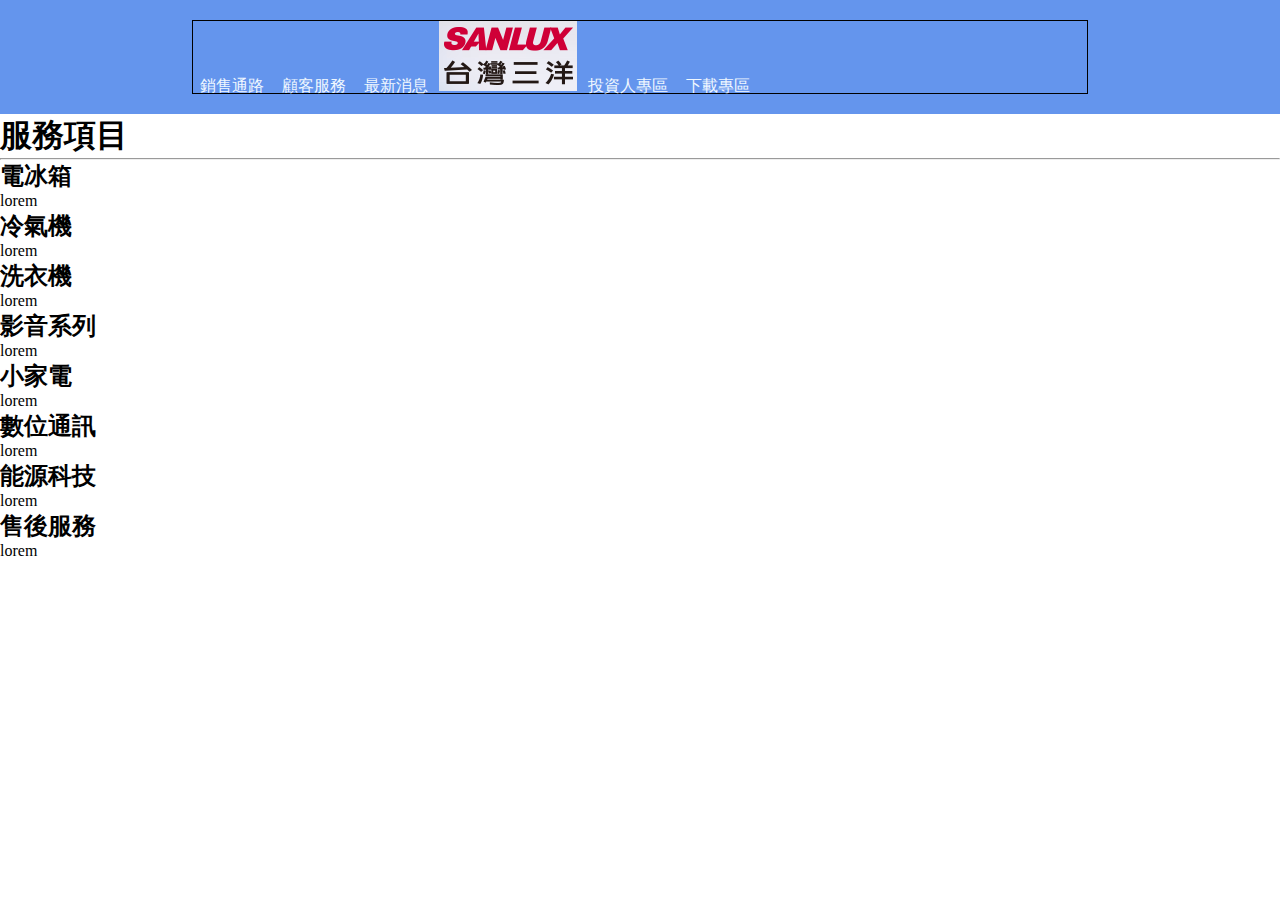
==== index.html @ 80a6a5ac "微幅更新" ====
<!DOCTYPE html>
<html lang="zh-Hant-TW">
<head>
    <meta charset="UTF-8">
    <meta name="viewport" content="width=device-width, initial-scale=1.0 user-scalable=no">
    <title>台灣三洋 | SANLUX</title>
    <link rel="stylesheet" type="text/css" href="//cdn.jsdelivr.net/npm/slick-carousel@1.8.1/slick/slick.css"/>
    <link rel="stylesheet" type="text/css" href="//cdn.jsdelivr.net/npm/slick-carousel@1.8.1/slick/slick-theme.css"/>
    <link rel="stylesheet" href="style.css">
</head>
<body>
    <!-- 導覽列 ======================================================== -->
    <nav>
        <div></div><!--for 排版對稱的襯墊-->
        <div id="nav-link-wrap">
            <a class="nav-a" href="">銷售通路</a>
            <a class="nav-a" href="">顧客服務</a>
            <a class="nav-a" href="">最新消息</a>
            <a class="logo" href="#"><img src="./img/LOGO_temp.png" alt=""></a>
            <a class="nav-a" href="">投資人專區</a>
            <a class="nav-a" href="">下載專區</a>
            <!-- RoHs認證 內移至商品情報 -->
        </div>
        <div id="nav-soc">
            <a href=""><img src="./img/icon_FB.png" alt=""></a>
        </div>
    </nav>
    <!-- 導覽列 END ==================================================== -->
    <!-- 輪播圖 ======================================================== -->
    <section id="NEWS">
        <div class="banner">
            <div id="banner1"></div>
            <div id="banner2"></div>
            <div id="banner3"></div>
            <div id="banner4"></div>
            <div id="banner5"></div>
            <div id="banner6"></div>
        </div>
    </section>
    <!-- 輪播圖 END ====================================================== -->
    <!-- 服務項目 ======================================================== -->
    <section id="info">
        <h1>服務項目</h1><hr>
        <div class="info-card">
            <h2>電冰箱</h2>
            <p>lorem</p>
        </div>
        <div class="info-card">
            <h2>冷氣機</h2>
            <p>lorem</p>
        </div>
        <div class="info-card">
            <h2>洗衣機</h2>
            <p>lorem</p>
        </div>
        <div class="info-card">
            <h2>影音系列</h2>
            <p>lorem</p>
        </div>
        <div class="info-card">
            <h2>小家電</h2>
            <p>lorem</p>
        </div>
        <div class="info-card">
            <h2>數位通訊</h2>
            <p>lorem</p>
        </div>
        <div class="info-card">
            <h2>能源科技</h2>
            <p>lorem</p>
        </div>
        <div class="info-card">
            <h2>售後服務</h2>
            <p>lorem</p>
        </div>
    </section>
    <!-- 服務項目 END ======================================================= -->

    <!-- 連線jQuery庫 -->
    <script src="https://ajax.googleapis.com/ajax/libs/jquery/3.5.1/jquery.min.js"></script>
    <!-- Slick CDN ; under jQuery-->
    <script type="text/javascript" src="//cdn.jsdelivr.net/npm/slick-carousel@1.8.1/slick/slick.min.js"></script>
    <!-- Our own JS：等前面的都連接完才可以讓JS去使用程式庫-->
    <script src="./main.js"></script>
</body>
</html>
---- style.css ----
@import url("https://fonts.googleapis.com/css2?family=Noto+Sans+TC:wght@400;500;700;900&display=swap");
@import url("https://fonts.googleapis.com/css2?family=Montserrat:ital,wght@0,300;0,400;0,500;0,600;0,700;0,800;0,900;1,300;1,400;1,500;1,600;1,700;1,800;1,900&family=Noto+Sans+TC:wght@400;500;700;900&display=swap");
* {
  margin: 0;
  padding: 0;
}

a {
  text-decoration: none;
}

nav {
  padding: 20px 0;
  display: -ms-grid;
  display: grid;
  -ms-grid-columns: 15% auto 15%;
      grid-template-columns: 15% auto 15%;
  -webkit-box-align: center;
      -ms-flex-align: center;
          align-items: center;
  background-color: cornflowerblue;
}

nav #nav-link-wrap {
  height: 72px;
  border: 1px solid #000;
}

nav #nav-link-wrap .nav-a {
  display: inline-block;
  height: 50px;
  margin: 0 7px 15px;
  color: AliceBlue;
}

nav #nav-link-wrap .nav-a:hover {
  background-color: SteelBlue;
}

nav #nav-soc a {
  height: 25px;
  margin: auto 10px;
  -webkit-transition: 0.5s;
  transition: 0.5s;
}

nav #nav-soc a:hover {
  background-color: #fff;
}
/*# sourceMappingURL=style.css.map */
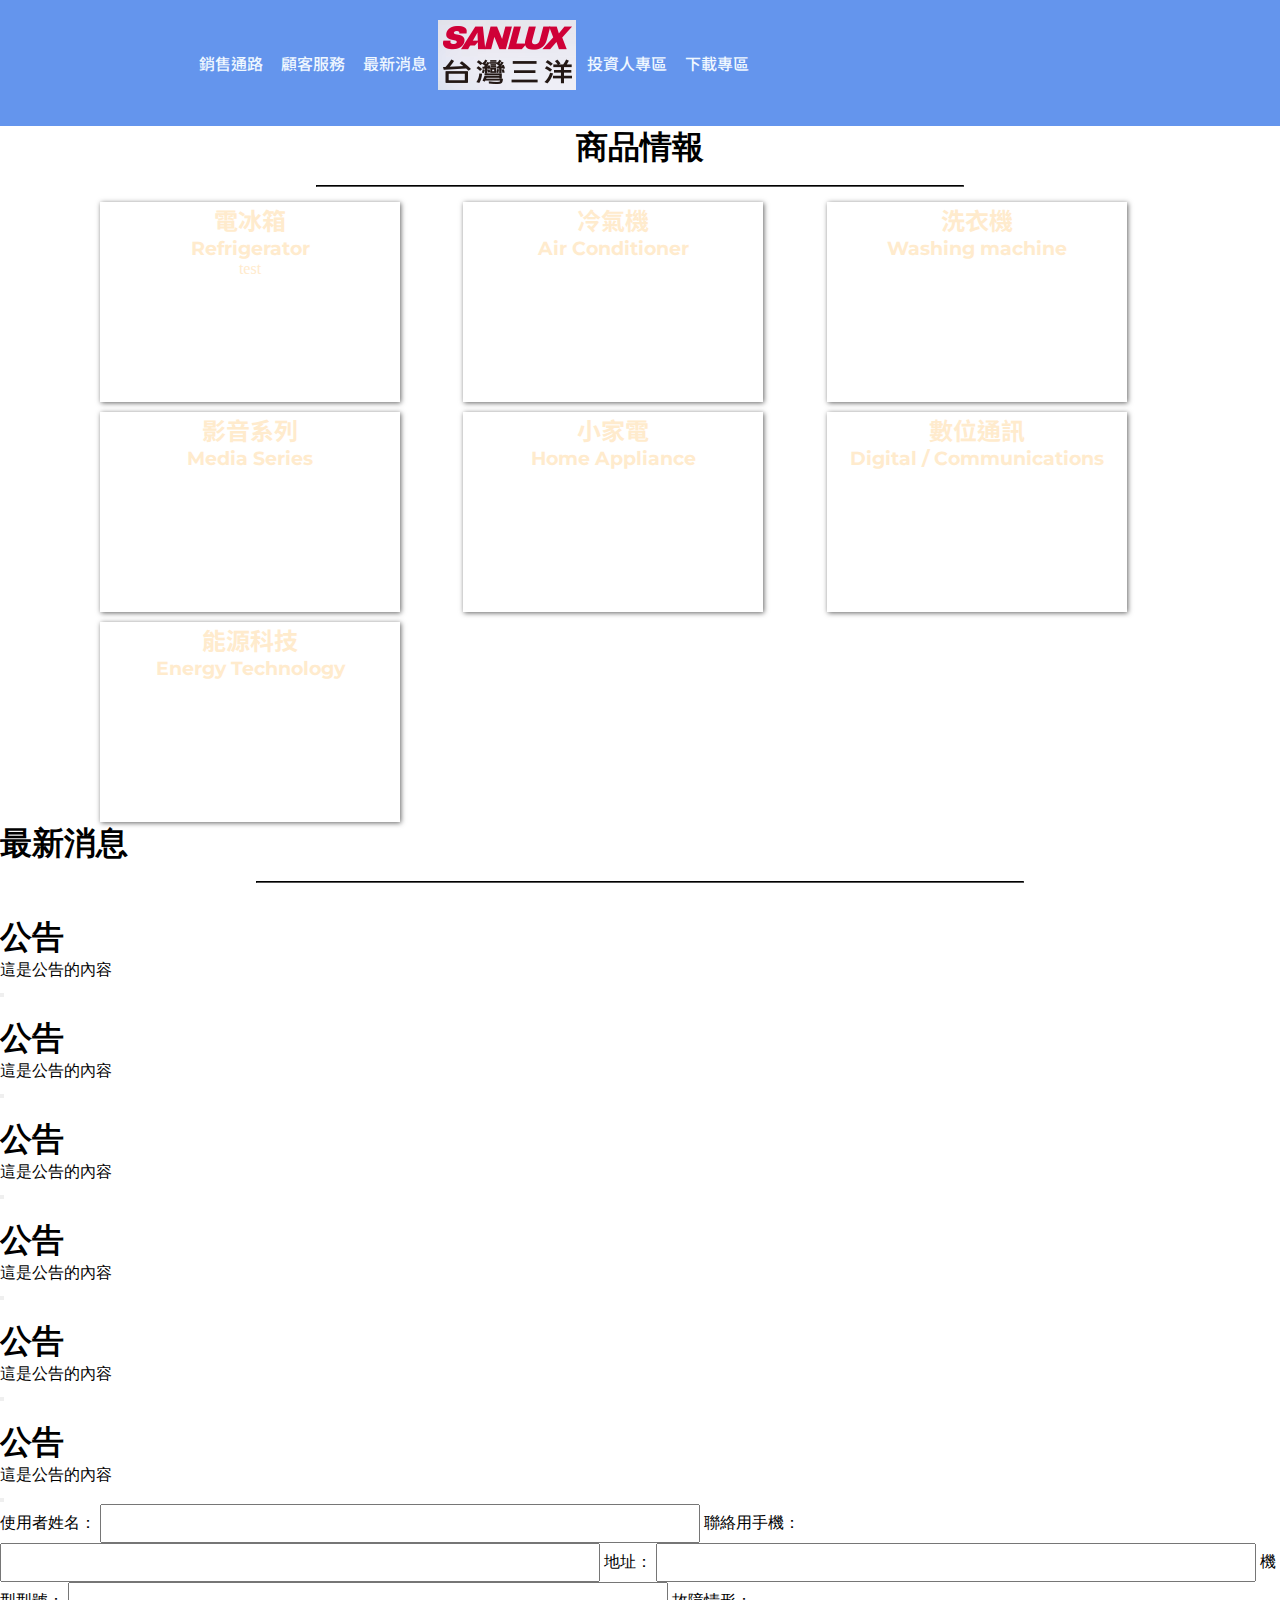
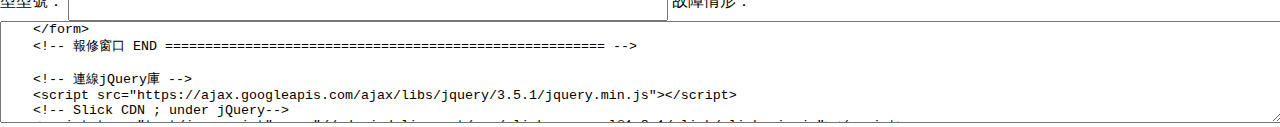
==== commit 8518ce69: "建立最新消息、報修表單" ====
--- a/index.html
+++ b/index.html
@@ -1,17 +1,20 @@
 <!DOCTYPE html>
 <html lang="zh-Hant-TW">
+
 <head>
     <meta charset="UTF-8">
     <meta name="viewport" content="width=device-width, initial-scale=1.0 user-scalable=no">
     <title>台灣三洋 | SANLUX</title>
-    <link rel="stylesheet" type="text/css" href="//cdn.jsdelivr.net/npm/slick-carousel@1.8.1/slick/slick.css"/>
-    <link rel="stylesheet" type="text/css" href="//cdn.jsdelivr.net/npm/slick-carousel@1.8.1/slick/slick-theme.css"/>
+    <link rel="stylesheet" type="text/css" href="//cdn.jsdelivr.net/npm/slick-carousel@1.8.1/slick/slick.css" />
+    <link rel="stylesheet" type="text/css" href="//cdn.jsdelivr.net/npm/slick-carousel@1.8.1/slick/slick-theme.css" />
     <link rel="stylesheet" href="style.css">
 </head>
+
 <body>
     <!-- 導覽列 ======================================================== -->
     <nav>
-        <div></div><!--for 排版對稱的襯墊-->
+        <div></div>
+        <!--for 排版對稱的襯墊-->
         <div id="nav-link-wrap">
             <a class="nav-a" href="">銷售通路</a>
             <a class="nav-a" href="">顧客服務</a>
@@ -28,7 +31,7 @@
     <!-- 導覽列 END ==================================================== -->
     <!-- 輪播圖 ======================================================== -->
     <section id="NEWS">
-        <div class="banner">
+        <div id="banner">
             <div id="banner1"></div>
             <div id="banner2"></div>
             <div id="banner3"></div>
@@ -38,43 +41,107 @@
         </div>
     </section>
     <!-- 輪播圖 END ====================================================== -->
-    <!-- 服務項目 ======================================================== -->
+    <!-- 商品情報 ======================================================== -->
     <section id="info">
-        <h1>服務項目</h1><hr>
-        <div class="info-card">
-            <h2>電冰箱</h2>
-            <p>lorem</p>
-        </div>
-        <div class="info-card">
-            <h2>冷氣機</h2>
-            <p>lorem</p>
-        </div>
-        <div class="info-card">
-            <h2>洗衣機</h2>
-            <p>lorem</p>
-        </div>
-        <div class="info-card">
-            <h2>影音系列</h2>
-            <p>lorem</p>
-        </div>
-        <div class="info-card">
-            <h2>小家電</h2>
-            <p>lorem</p>
-        </div>
-        <div class="info-card">
-            <h2>數位通訊</h2>
-            <p>lorem</p>
-        </div>
-        <div class="info-card">
-            <h2>能源科技</h2>
-            <p>lorem</p>
-        </div>
-        <div class="info-card">
-            <h2>售後服務</h2>
-            <p>lorem</p>
+        <h1>商品情報</h1>
+        <hr class="hr-title">
+        <div id="info-card-wrap">
+            <div class="info-card">
+                <h2>電冰箱</h2>
+                <h3>Refrigerator</h3>
+                <div class="info-card-btn">test</div>
+            </div>
+            <div class="info-card">
+                <h2>冷氣機</h2>
+                <h3>Air Conditioner</h3>
+                <div class="info-card-btn"></div>
+            </div>
+            <div class="info-card">
+                <h2>洗衣機</h2>
+                <h3>Washing machine</h3>
+                <div class="info-card-btn"></div>
+            </div>
+            <div class="info-card">
+                <h2>影音系列</h2>
+                <h3>Media Series</h3>
+                <div class="info-card-btn"></div>
+            </div>
+            <div class="info-card">
+                <h2>小家電</h2>
+                <h3>Home Appliance</h3>
+                <div class="info-card-btn"></div>
+            </div>
+            <div class="info-card">
+                <h2>數位通訊</h2>
+                <h3>Digital / Communications</h3>
+                <div class="info-card-btn"></div>
+            </div>
+            <div class="info-card">
+                <h2>能源科技</h2>
+                <h3>Energy Technology</h3>
+                <div class="info-card-btn"></div>
+            </div>
         </div>
     </section>
-    <!-- 服務項目 END ======================================================= -->
+    <!-- 商品情報 END ======================================================= -->
+    <!-- 最新消息 =========================================================== -->
+    <section id="news">
+        <h1 class="title-big">最新消息</h1>
+        <hr class="hr-title" />
+        <div id="news-card-wrap">
+            <div class="news-card">
+                <img src="https://fakeimg.pl/300x200/696969/abcdef/" alt="">
+                <h1>公告</h1>
+                <p>這是公告的內容</p>
+                <button></button>
+            </div>
+            <div class="news-card">
+                <img src="https://fakeimg.pl/300x200/696969/abcdef/" alt="">
+                <h1>公告</h1>
+                <p>這是公告的內容</p>
+                <button></button>
+            </div>
+            <div class="news-card">
+                <img src="https://fakeimg.pl/300x200/696969/abcdef/" alt="">
+                <h1>公告</h1>
+                <p>這是公告的內容</p>
+                <button></button>
+            </div>
+            <div class="news-card">
+                <img src="https://fakeimg.pl/300x200/696969/abcdef/" alt="">
+                <h1>公告</h1>
+                <p>這是公告的內容</p>
+                <button></button>
+            </div>
+            <div class="news-card">
+                <img src="https://fakeimg.pl/300x200/696969/abcdef/" alt="">
+                <h1>公告</h1>
+                <p>這是公告的內容</p>
+                <button></button>
+            </div>
+            <div class="news-card">
+                <img src="https://fakeimg.pl/300x200/696969/abcdef/" alt="">
+                <h1>公告</h1>
+                <p>這是公告的內容</p>
+                <button></button>
+            </div>
+        </div>
+    </section>
+    <!-- 最新消息 END ======================================================= -->
+    <!-- 報修窗口 =========================================================== -->
+    <form ><!--在此通常會使用屬性 action="" 並且傳給後端(.php)-->
+        <label for="user-name">使用者姓名：</label>
+        <input type="text" name="user-name">
+        <label for="user-phone">聯絡用手機：</label>
+        <input type="text" name="user-phone">
+        <label for="address">地址：</label>
+        <input type="text" name="address">
+        <label for="model-num">機型型號：</label>
+        <input type="text" name="model-num">
+        <label for="malfunction">故障情形：</label>
+        <textarea type="text" name="malfunction">
+    </form>
+    <!-- 報修窗口 END ======================================================= -->
 
     <!-- 連線jQuery庫 -->
     <script src="https://ajax.googleapis.com/ajax/libs/jquery/3.5.1/jquery.min.js"></script>
@@ -83,4 +150,5 @@
     <!-- Our own JS：等前面的都連接完才可以讓JS去使用程式庫-->
     <script src="./main.js"></script>
 </body>
+
 </html>--- a/style.css
+++ b/style.css
@@ -7,6 +7,11 @@
 
 a {
   text-decoration: none;
+}
+
+.hr-title {
+  margin: 15px 20%;
+  border-color: #000;
 }
 
 nav {
@@ -21,20 +26,19 @@
   background-color: cornflowerblue;
 }
 
-nav #nav-link-wrap {
-  height: 72px;
-  border: 1px solid #000;
-}
-
 nav #nav-link-wrap .nav-a {
   display: inline-block;
-  height: 50px;
+  position: relative;
+  bottom: 20px;
   margin: 0 7px 15px;
+  font-family: "Noto Sans TC", sans-serif;
+  font-weight: 500;
+  line-height: 100%;
   color: AliceBlue;
 }
 
 nav #nav-link-wrap .nav-a:hover {
-  background-color: SteelBlue;
+  text-shadow: 0 0 20px DarkBlue;
 }
 
 nav #nav-soc a {
@@ -47,4 +51,161 @@
 nav #nav-soc a:hover {
   background-color: #fff;
 }
+
+#NEWS .banner {
+  display: block;
+  margin: 0 auto;
+  -webkit-box-shadow: 1px 1px 5px #666;
+          box-shadow: 1px 1px 5px #666;
+}
+
+#NEWS .banner #banner1 {
+  background-image: url(./img/banner1.jpg);
+  background-size: cover;
+  background-repeat: no-repeat;
+  height: 37vh;
+}
+
+#NEWS .banner #banner1:focus {
+  outline: none;
+}
+
+#NEWS .banner #banner2 {
+  background-image: url(./img/banner2.jpg);
+  background-size: cover;
+  background-repeat: no-repeat;
+  height: 37vh;
+}
+
+#NEWS .banner #banner2:focus {
+  outline: none;
+}
+
+#NEWS .banner #banner3 {
+  background-image: url(./img/banner3.jpg);
+  background-size: cover;
+  background-repeat: no-repeat;
+  height: 37vh;
+}
+
+#NEWS .banner #banner3:focus {
+  outline: none;
+}
+
+#NEWS .banner #banner4 {
+  background-image: url(./img/banner4.jpg);
+  background-size: cover;
+  background-repeat: no-repeat;
+  height: 37vh;
+}
+
+#NEWS .banner #banner4:focus {
+  outline: none;
+}
+
+#NEWS .banner #banner5 {
+  background-image: url(./img/banner5.jpg);
+  background-size: cover;
+  background-repeat: no-repeat;
+  height: 37vh;
+}
+
+#NEWS .banner #banner5:focus {
+  outline: none;
+}
+
+#NEWS .banner #banner6 {
+  background-image: url(./img/banner6.jpg);
+  background-size: cover;
+  background-repeat: no-repeat;
+  height: 37vh;
+}
+
+#NEWS .banner #banner6:focus {
+  outline: none;
+}
+
+#NEWS .banner .slick-arrow {
+  z-index: 3;
+}
+
+#NEWS .banner .slick-arrow::before {
+  color: cornflowerblue;
+  font-size: 40px;
+}
+
+#NEWS .banner .slick-prev {
+  left: 10px;
+}
+
+#NEWS .banner .slick-next {
+  right: 10px;
+}
+
+#info {
+  max-width: 1080px;
+  margin: 0 auto;
+}
+
+#info h1 {
+  text-align: center;
+}
+
+#info #info-card-wrap {
+  display: -ms-grid;
+  display: grid;
+  -ms-grid-columns: (1fr)[3];
+      grid-template-columns: repeat(3, 1fr);
+  grid-gap: 10px;
+}
+
+#info #info-card-wrap .info-card {
+  width: 300px;
+  height: 200px;
+  background-image: url(https://fakeimg.pl/300x200/696969/abcdef/);
+  text-align: center;
+  -webkit-box-shadow: 1px 1px 5px #666;
+          box-shadow: 1px 1px 5px #666;
+  color: blanchedalmond;
+  -webkit-transition: 0.5s;
+  transition: 0.5s;
+}
+
+#info #info-card-wrap .info-card h2 {
+  font-family: "Noto Sans TC", sans-serif;
+  -webkit-transition: 0.5s;
+  transition: 0.5s;
+}
+
+#info #info-card-wrap .info-card h3 {
+  font-family: "Montserrat", sans-serif;
+  -webkit-transition: 0.5s;
+  transition: 0.5s;
+}
+
+#info #info-card-wrap .info-card:hover {
+  background-image: url(https://fakeimg.pl/300x200/abcdef/696969/);
+}
+
+#info #info-card-wrap .info-card:hover h2 {
+  font-size: 40px;
+}
+
+#info #info-card-wrap .info-card:hover h3 {
+  font-size: 24px;
+}
+
+#info #info-card-wrap .info-card:hover::after {
+  content: "IDK";
+}
+
+form input {
+  width: 45%;
+  padding: 10px;
+}
+
+form textarea {
+  width: 100%;
+  height: 100px;
+}
 /*# sourceMappingURL=style.css.map */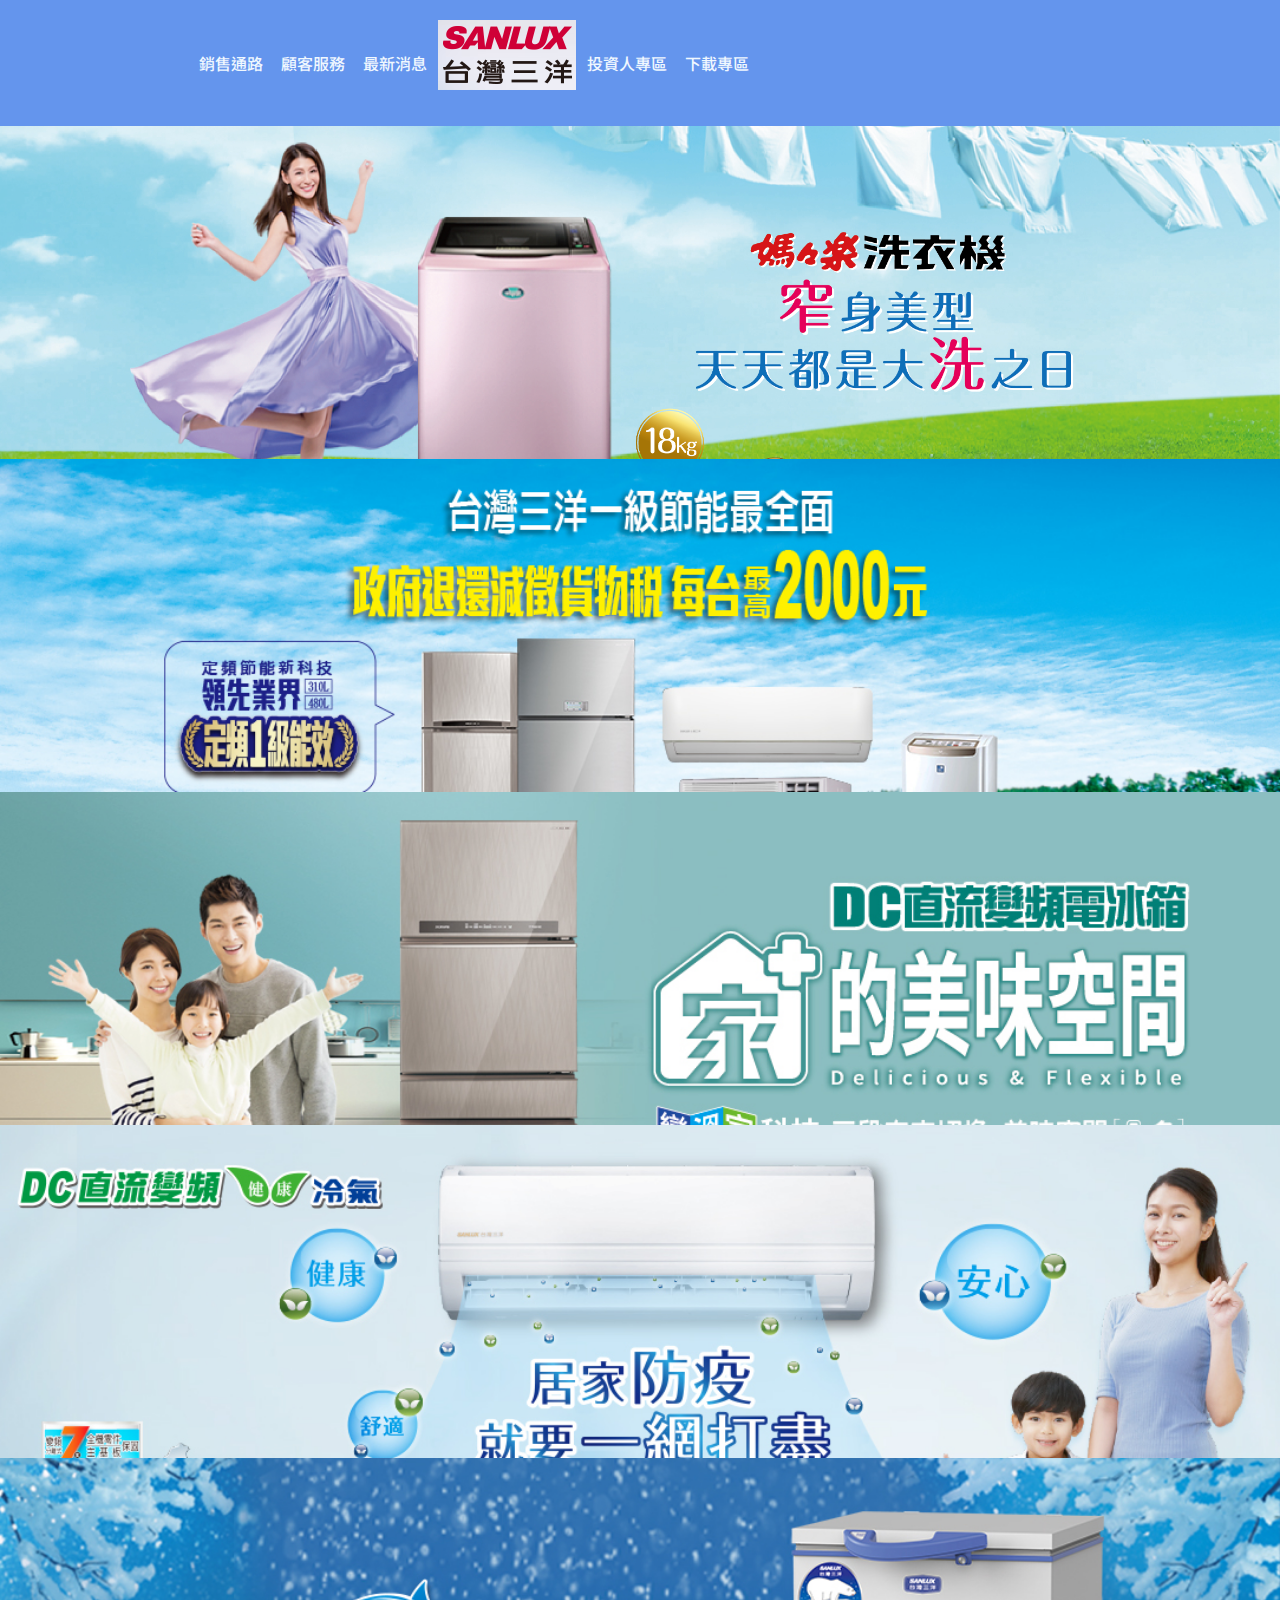
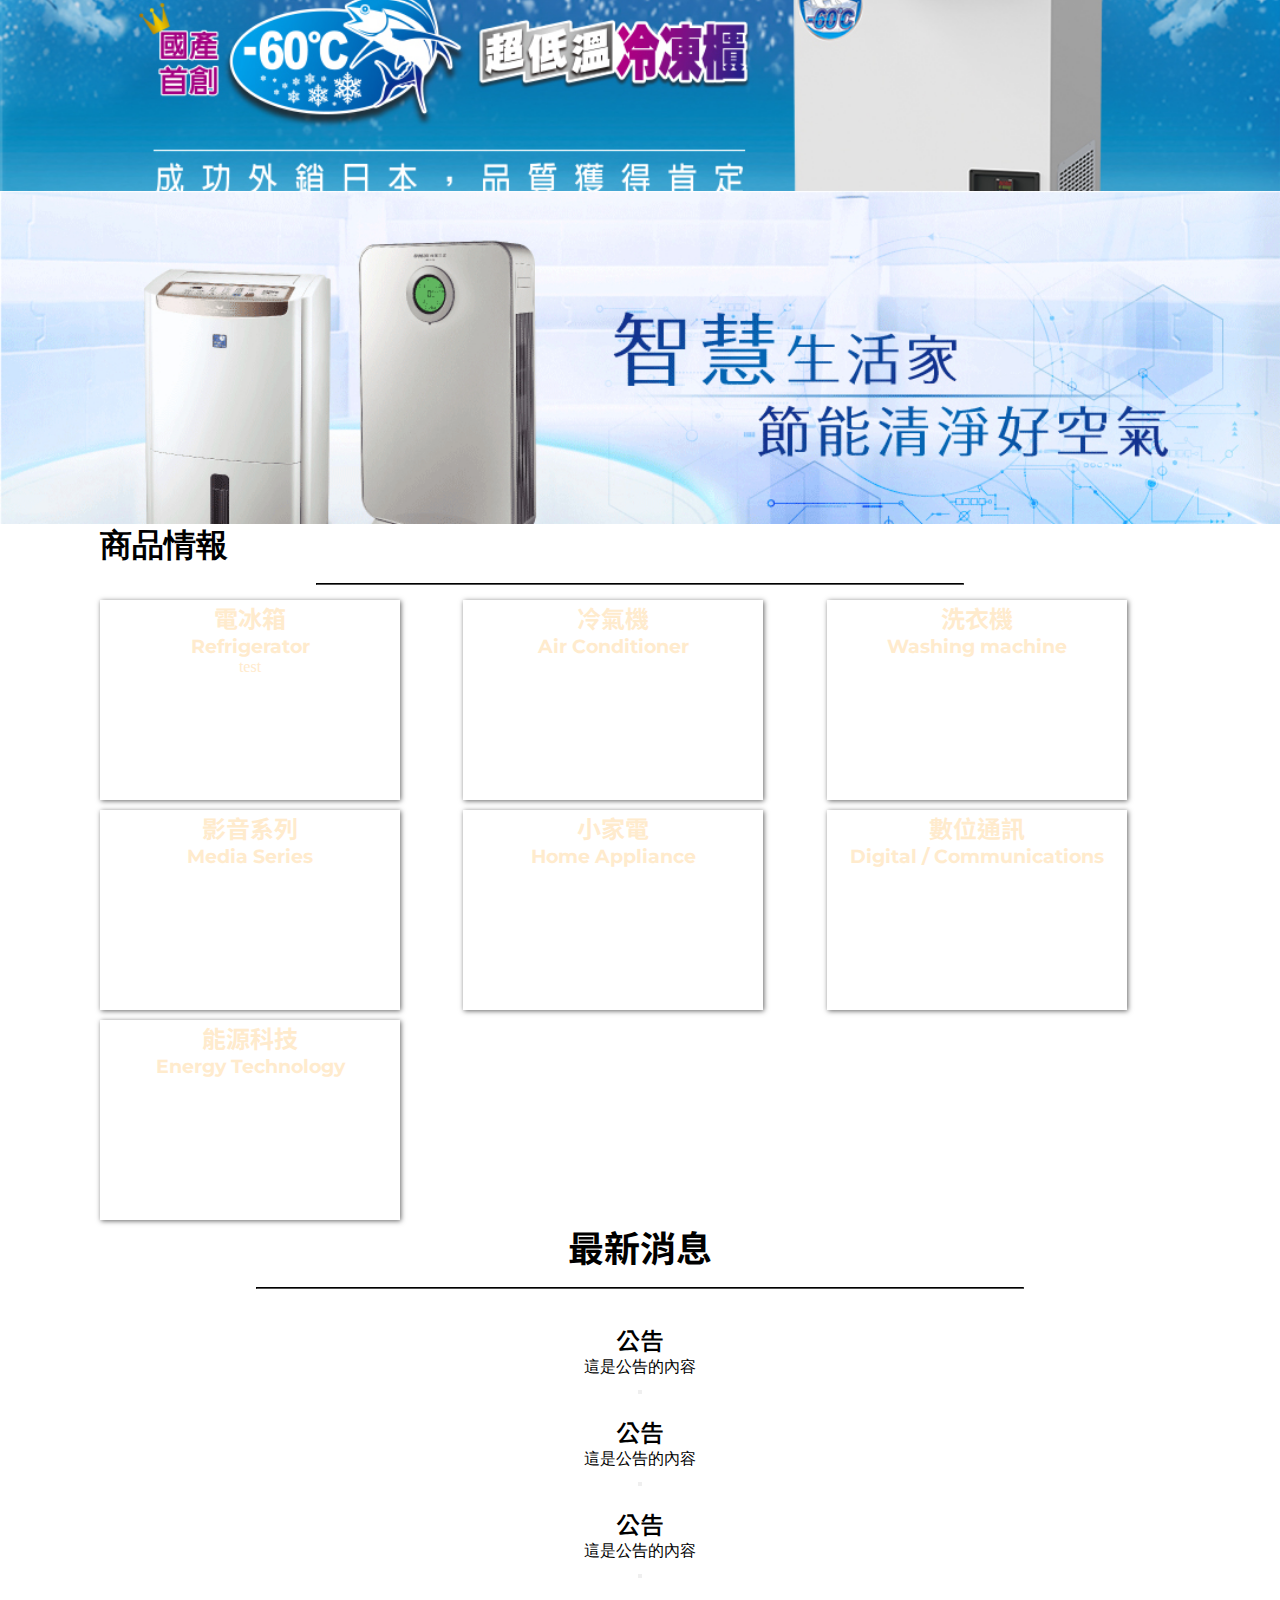
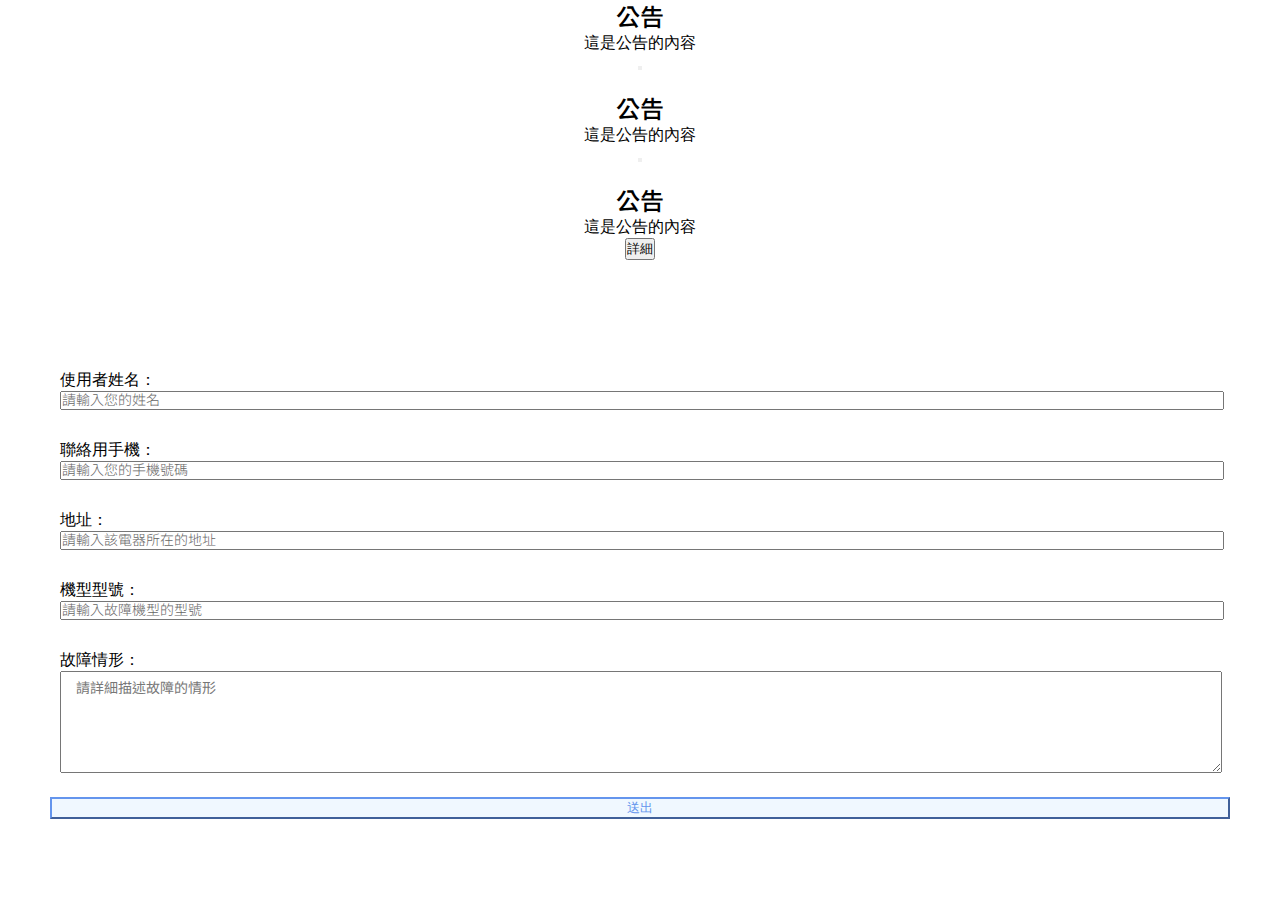
==== commit 3b44520b: "更新表題樣式、修改標單樣式" ====
--- a/index.html
+++ b/index.html
@@ -91,57 +91,74 @@
         <div id="news-card-wrap">
             <div class="news-card">
                 <img src="https://fakeimg.pl/300x200/696969/abcdef/" alt="">
-                <h1>公告</h1>
+                <h1 class="title-medium">公告</h1>
                 <p>這是公告的內容</p>
                 <button></button>
             </div>
             <div class="news-card">
                 <img src="https://fakeimg.pl/300x200/696969/abcdef/" alt="">
-                <h1>公告</h1>
+                <h1 class="title-medium">公告</h1>
                 <p>這是公告的內容</p>
                 <button></button>
             </div>
             <div class="news-card">
                 <img src="https://fakeimg.pl/300x200/696969/abcdef/" alt="">
-                <h1>公告</h1>
+                <h1 class="title-medium">公告</h1>
                 <p>這是公告的內容</p>
                 <button></button>
             </div>
             <div class="news-card">
                 <img src="https://fakeimg.pl/300x200/696969/abcdef/" alt="">
-                <h1>公告</h1>
+                <h1 class="title-medium">公告</h1>
                 <p>這是公告的內容</p>
                 <button></button>
             </div>
             <div class="news-card">
                 <img src="https://fakeimg.pl/300x200/696969/abcdef/" alt="">
-                <h1>公告</h1>
+                <h1 class="title-medium">公告</h1>
                 <p>這是公告的內容</p>
                 <button></button>
             </div>
             <div class="news-card">
                 <img src="https://fakeimg.pl/300x200/696969/abcdef/" alt="">
-                <h1>公告</h1>
+                <h1 class="title-medium">公告</h1>
                 <p>這是公告的內容</p>
-                <button></button>
+                <button>詳細</button>
             </div>
         </div>
     </section>
     <!-- 最新消息 END ======================================================= -->
     <!-- 報修窗口 =========================================================== -->
-    <form ><!--在此通常會使用屬性 action="" 並且傳給後端(.php)-->
-        <label for="user-name">使用者姓名：</label>
-        <input type="text" name="user-name">
-        <label for="user-phone">聯絡用手機：</label>
-        <input type="text" name="user-phone">
-        <label for="address">地址：</label>
-        <input type="text" name="address">
-        <label for="model-num">機型型號：</label>
-        <input type="text" name="model-num">
-        <label for="malfunction">故障情形：</label>
-        <textarea type="text" name="malfunction">
+    <form action="POST">
+        <!--在此通常會使用屬性 action="" 並且傳給後端(.php)-->
+        <div>
+            <label for="user-name">使用者姓名：</label>
+            <input type="text" name="user-name" placeholder="請輸入您的姓名" />
+        </div>
+        <div>
+            <label for="phone">聯絡用手機：</label>
+            <input type="text" name="user-phone" placeholder="請輸入您的手機號碼">
+        </div>
+        <div>
+            <label for="address">地址：</label>
+            <input type="text" name="address" placeholder="請輸入該電器所在的地址">
+        </div>
+        <div>
+            <label for="model-num">機型型號：</label>
+            <input type="text" name="model-num" placeholder="請輸入故障機型的型號">
+        </div>
+        <div>
+            <label for="malfunction" style="text-align: center;">故障情形：</label>
+            <textarea type="text" name="malfunction" placeholder="請詳細描述故障的情形"></textarea>
+        </div>
+        <input type="submit" value="送出"> <!-- submit按鍵的按鈕文字用value賦值 -->
     </form>
     <!-- 報修窗口 END ======================================================= -->
+    <!-- 頁尾 =============================================================== -->
+    <footer>
+
+    </footer>
+    <!-- 頁尾 END =========================================================== -->
 
     <!-- 連線jQuery庫 -->
     <script src="https://ajax.googleapis.com/ajax/libs/jquery/3.5.1/jquery.min.js"></script>
--- a/style.css
+++ b/style.css
@@ -12,6 +12,20 @@
 .hr-title {
   margin: 15px 20%;
   border-color: #000;
+}
+
+.title-big {
+  text-align: center;
+  font-family: "Noto Sans TC", sans-serif;
+  font-weight: 700;
+  font-size: 36px;
+}
+
+.title-medium {
+  text-align: center;
+  font-family: "Noto Sans TC", sans-serif;
+  font-weight: 500;
+  font-size: 24px;
 }
 
 nav {
@@ -52,103 +66,96 @@
   background-color: #fff;
 }
 
-#NEWS .banner {
+#NEWS #banner {
   display: block;
-  margin: 0 auto;
-  -webkit-box-shadow: 1px 1px 5px #666;
-          box-shadow: 1px 1px 5px #666;
-}
-
-#NEWS .banner #banner1 {
+}
+
+#NEWS #banner #banner1 {
   background-image: url(./img/banner1.jpg);
   background-size: cover;
   background-repeat: no-repeat;
   height: 37vh;
 }
 
-#NEWS .banner #banner1:focus {
-  outline: none;
-}
-
-#NEWS .banner #banner2 {
+#NEWS #banner #banner1:focus {
+  outline: none;
+}
+
+#NEWS #banner #banner2 {
   background-image: url(./img/banner2.jpg);
   background-size: cover;
   background-repeat: no-repeat;
   height: 37vh;
 }
 
-#NEWS .banner #banner2:focus {
-  outline: none;
-}
-
-#NEWS .banner #banner3 {
+#NEWS #banner #banner2:focus {
+  outline: none;
+}
+
+#NEWS #banner #banner3 {
   background-image: url(./img/banner3.jpg);
   background-size: cover;
   background-repeat: no-repeat;
   height: 37vh;
 }
 
-#NEWS .banner #banner3:focus {
-  outline: none;
-}
-
-#NEWS .banner #banner4 {
+#NEWS #banner #banner3:focus {
+  outline: none;
+}
+
+#NEWS #banner #banner4 {
   background-image: url(./img/banner4.jpg);
   background-size: cover;
   background-repeat: no-repeat;
   height: 37vh;
 }
 
-#NEWS .banner #banner4:focus {
-  outline: none;
-}
-
-#NEWS .banner #banner5 {
+#NEWS #banner #banner4:focus {
+  outline: none;
+}
+
+#NEWS #banner #banner5 {
   background-image: url(./img/banner5.jpg);
   background-size: cover;
   background-repeat: no-repeat;
   height: 37vh;
 }
 
-#NEWS .banner #banner5:focus {
-  outline: none;
-}
-
-#NEWS .banner #banner6 {
+#NEWS #banner #banner5:focus {
+  outline: none;
+}
+
+#NEWS #banner #banner6 {
   background-image: url(./img/banner6.jpg);
   background-size: cover;
   background-repeat: no-repeat;
   height: 37vh;
 }
 
-#NEWS .banner #banner6:focus {
-  outline: none;
-}
-
-#NEWS .banner .slick-arrow {
+#NEWS #banner #banner6:focus {
+  outline: none;
+}
+
+#NEWS #banner .slick-arrow {
   z-index: 3;
 }
 
-#NEWS .banner .slick-arrow::before {
+#NEWS #banner .slick-arrow::before {
   color: cornflowerblue;
   font-size: 40px;
 }
 
-#NEWS .banner .slick-prev {
+#NEWS #banner .slick-prev {
   left: 10px;
 }
 
-#NEWS .banner .slick-next {
+#NEWS #banner .slick-next {
   right: 10px;
 }
 
 #info {
   max-width: 1080px;
   margin: 0 auto;
-}
-
-#info h1 {
-  text-align: center;
 }
 
 #info #info-card-wrap {
@@ -183,6 +190,10 @@
   transition: 0.5s;
 }
 
+#info #info-card-wrap .info-card:focus {
+  outline: none;
+}
+
 #info #info-card-wrap .info-card:hover {
   background-image: url(https://fakeimg.pl/300x200/abcdef/696969/);
 }
@@ -199,13 +210,87 @@
   content: "IDK";
 }
 
+#news {
+  text-align: center;
+}
+
+form {
+  margin: 100px 50px;
+}
+
+form div {
+  margin: 10px 0;
+  padding: 10px;
+}
+
 form input {
-  width: 45%;
-  padding: 10px;
+  width: 100%;
+}
+
+form input::-webkit-input-placeholder {
+  color: #666666;
+  font-family: "Noto Sans TC", sans-serif;
+  font-weight: 300;
+  font-size: 14px;
+}
+
+form input:-ms-input-placeholder {
+  color: #666666;
+  font-family: "Noto Sans TC", sans-serif;
+  font-weight: 300;
+  font-size: 14px;
+}
+
+form input::-ms-input-placeholder {
+  color: #666666;
+  font-family: "Noto Sans TC", sans-serif;
+  font-weight: 300;
+  font-size: 14px;
+}
+
+form input::placeholder {
+  color: #666666;
+  font-family: "Noto Sans TC", sans-serif;
+  font-weight: 300;
+  font-size: 14px;
+}
+
+form input[type=submit] {
+  background-color: AliceBlue;
+  border-color: cornflowerblue;
+  color: cornflowerblue;
 }
 
 form textarea {
   width: 100%;
   height: 100px;
 }
+
+form textarea::-webkit-input-placeholder {
+  color: #777777;
+  font-family: "Noto Sans TC", sans-serif;
+  font-size: 14px;
+  padding: 5px 0 0 15px;
+}
+
+form textarea:-ms-input-placeholder {
+  color: #777777;
+  font-family: "Noto Sans TC", sans-serif;
+  font-size: 14px;
+  padding: 5px 0 0 15px;
+}
+
+form textarea::-ms-input-placeholder {
+  color: #777777;
+  font-family: "Noto Sans TC", sans-serif;
+  font-size: 14px;
+  padding: 5px 0 0 15px;
+}
+
+form textarea::placeholder {
+  color: #777777;
+  font-family: "Noto Sans TC", sans-serif;
+  font-size: 14px;
+  padding: 5px 0 0 15px;
+}
 /*# sourceMappingURL=style.css.map */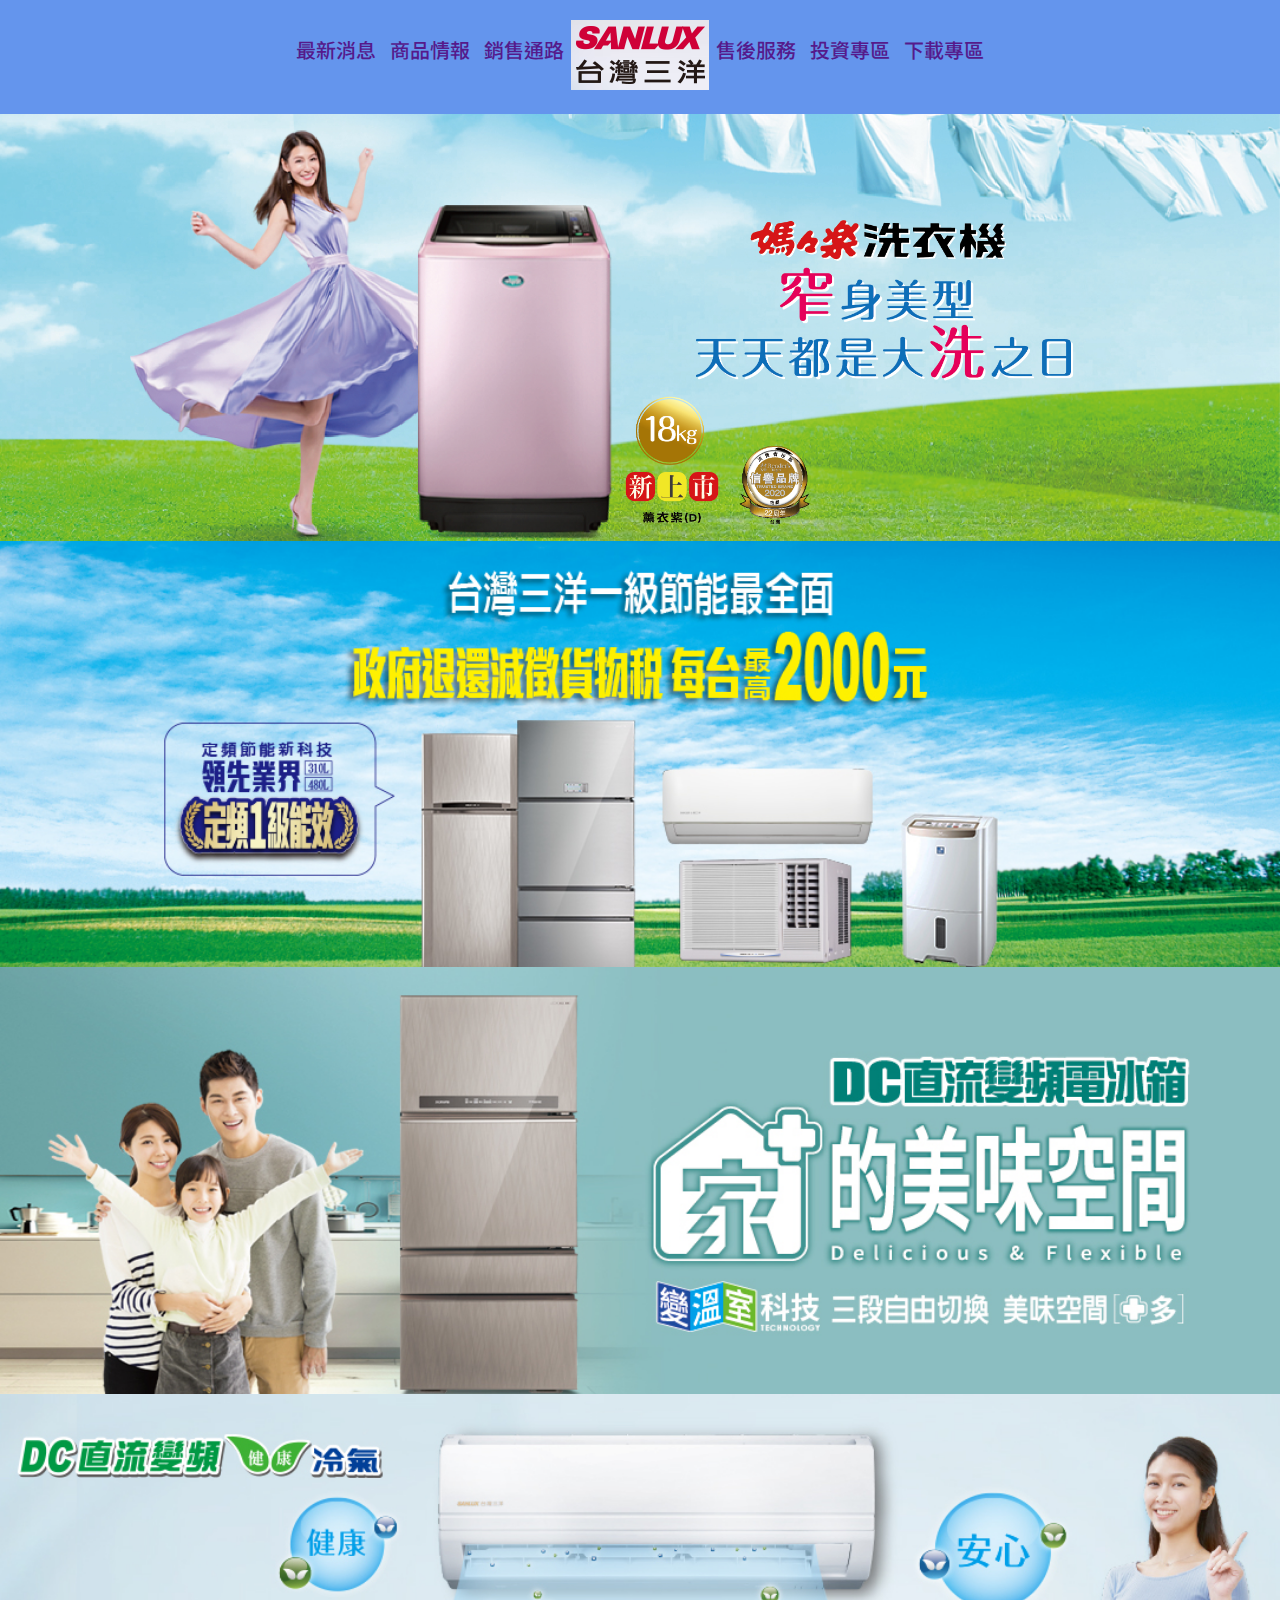
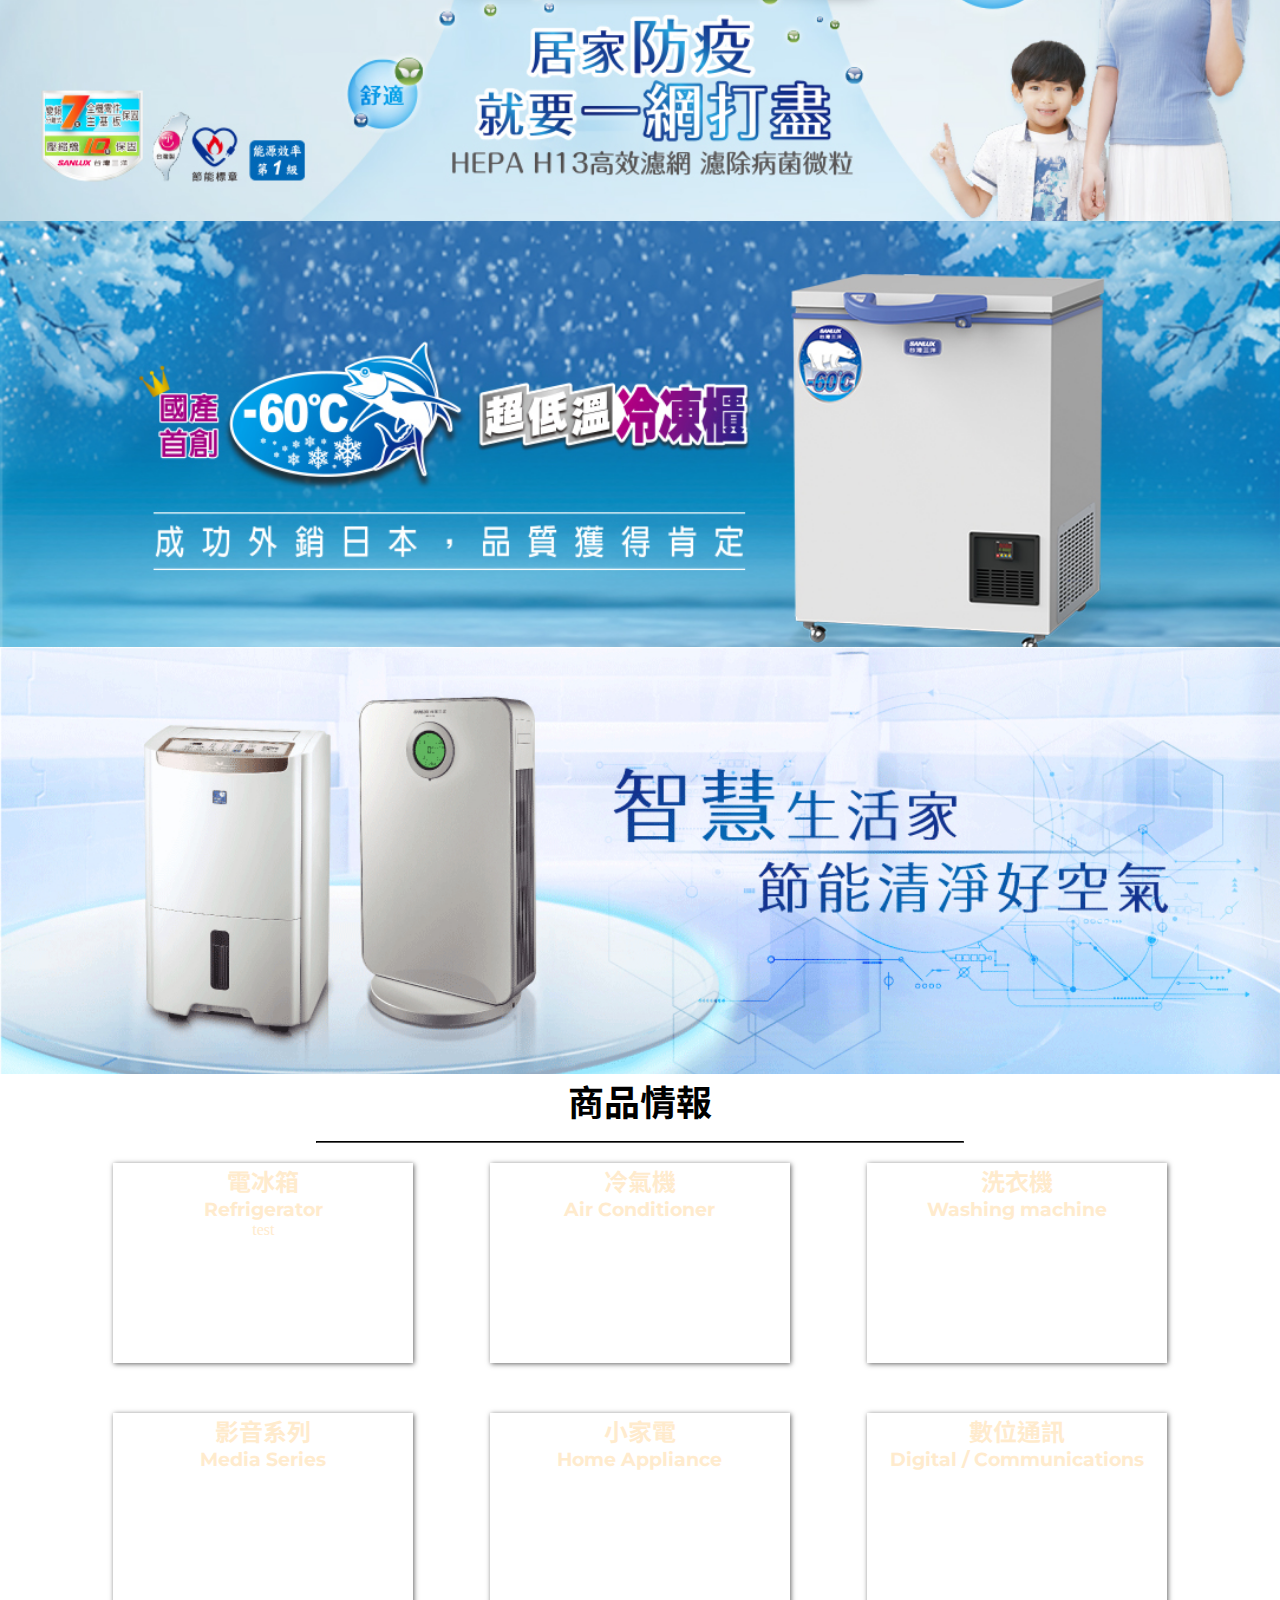
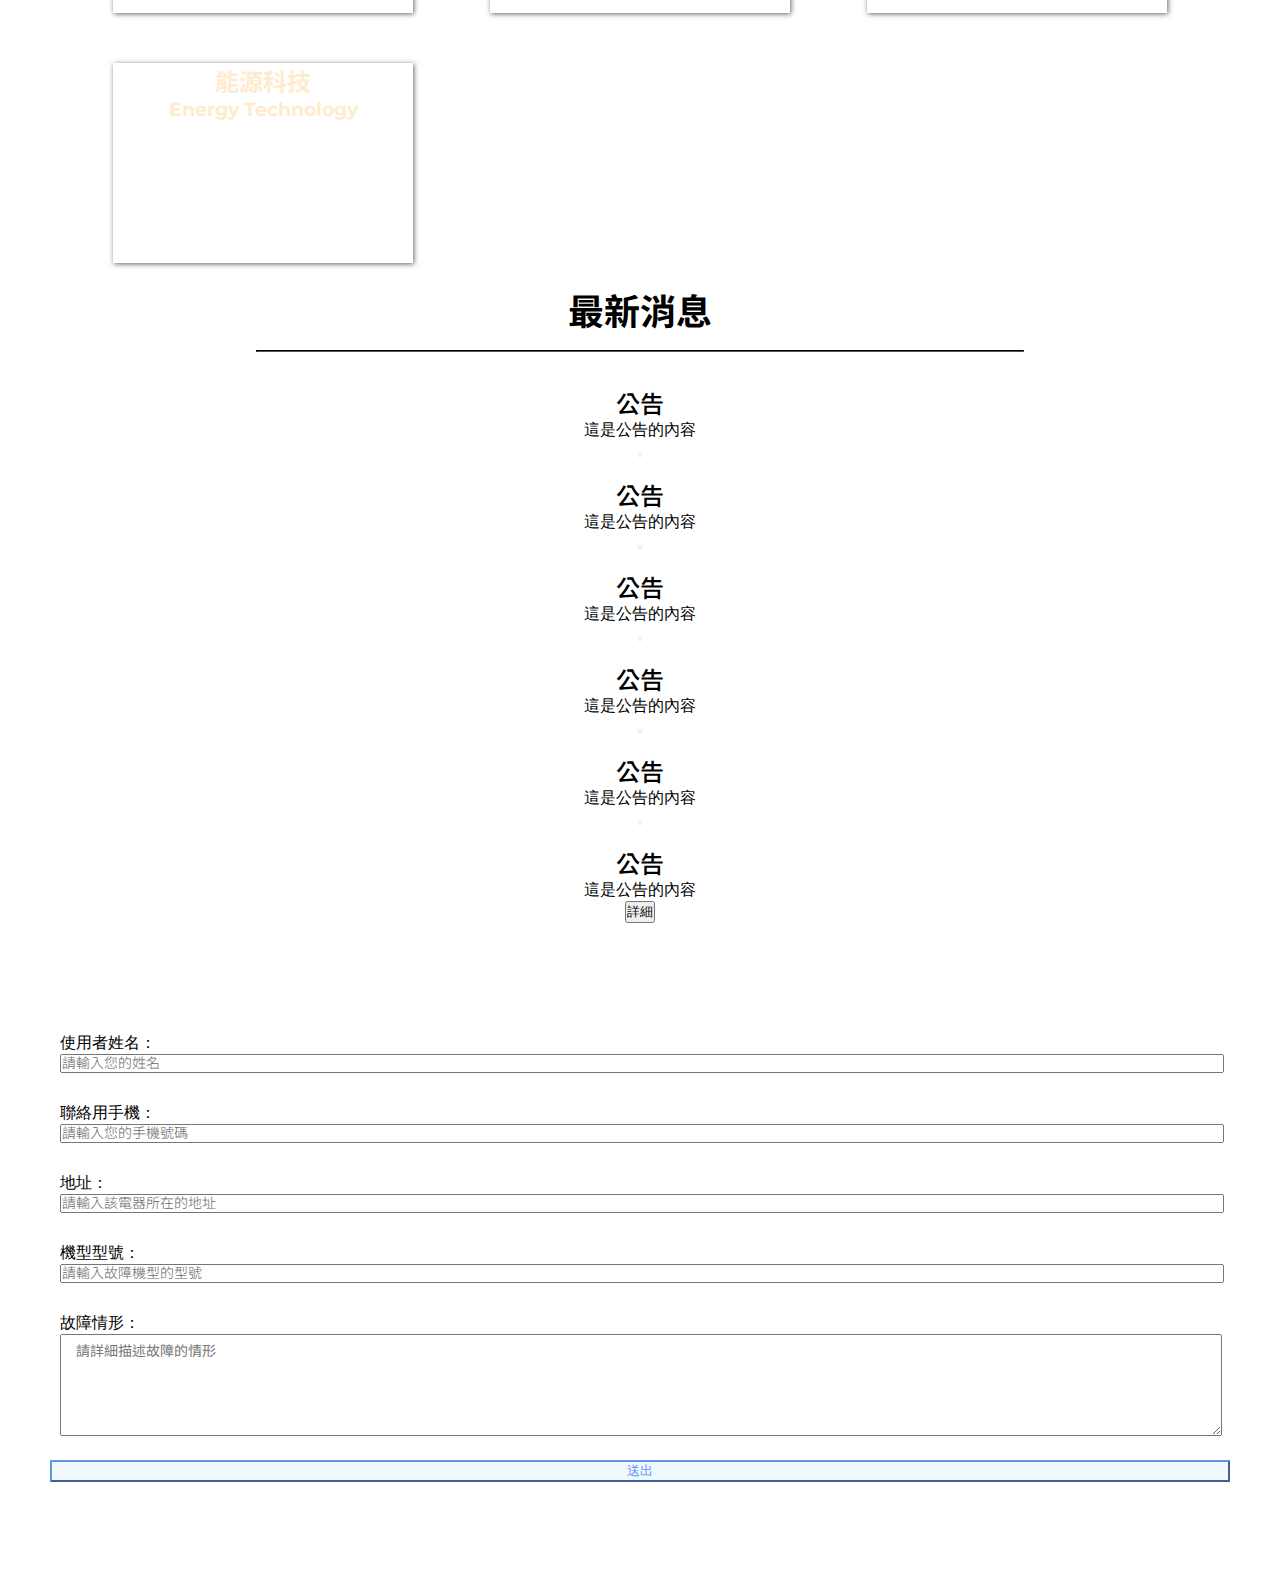
==== commit 54ab9d57: "更新導覽列＆商品情報RWD" ====
--- a/index.html
+++ b/index.html
@@ -15,21 +15,22 @@
     <nav>
         <div></div>
         <!--for 排版對稱的襯墊-->
-        <div id="nav-link-wrap">
-            <a class="nav-a" href="">銷售通路</a>
-            <a class="nav-a" href="">顧客服務</a>
-            <a class="nav-a" href="">最新消息</a>
-            <a class="logo" href="#"><img src="./img/LOGO_temp.png" alt=""></a>
-            <a class="nav-a" href="">投資人專區</a>
-            <a class="nav-a" href="">下載專區</a>
+        <ul id="nav-link-wrap">
+            <li class="nav-a"><a href="">最新消息</a></li>
+            <li class="nav-a"><a href="">商品情報</a></li>
+            <li class="nav-a"><a href="">銷售通路</a></li>
+            <li class="logo" ><a href="#"><img src="./img/LOGO_temp.png" alt=""></a></li>
+            <li class="nav-a"><a href="">售後服務</a></li>
+            <li class="nav-a"><a href="">投資專區</a></li>
+            <li class="nav-a"><a href="">下載專區</a></li>
             <!-- RoHs認證 內移至商品情報 -->
-        </div>
+        </ul>
         <div id="nav-soc">
             <a href=""><img src="./img/icon_FB.png" alt=""></a>
         </div>
     </nav>
     <!-- 導覽列 END ==================================================== -->
-    <!-- 輪播圖 ======================================================== -->
+    <!-- 最新消息 ======================================================= -->
     <section id="NEWS">
         <div id="banner">
             <div id="banner1"></div>
@@ -43,7 +44,7 @@
     <!-- 輪播圖 END ====================================================== -->
     <!-- 商品情報 ======================================================== -->
     <section id="info">
-        <h1>商品情報</h1>
+        <h1 class="title-big">商品情報</h1>
         <hr class="hr-title">
         <div id="info-card-wrap">
             <div class="info-card">
--- a/style.css
+++ b/style.css
@@ -40,19 +40,34 @@
   background-color: cornflowerblue;
 }
 
+nav #nav-link-wrap {
+  display: -webkit-box;
+  display: -ms-flexbox;
+  display: flex;
+  list-style: none;
+  text-align: center;
+  -webkit-box-align: center;
+      -ms-flex-align: center;
+          align-items: center;
+  margin: 0 auto;
+}
+
 nav #nav-link-wrap .nav-a {
-  display: inline-block;
-  position: relative;
   bottom: 20px;
   margin: 0 7px 15px;
   font-family: "Noto Sans TC", sans-serif;
+  font-size: 20px;
   font-weight: 500;
   line-height: 100%;
   color: AliceBlue;
+  -webkit-transition: .5s;
+  transition: .5s;
 }
 
 nav #nav-link-wrap .nav-a:hover {
-  text-shadow: 0 0 20px DarkBlue;
+  background-color: skyblue;
+  -webkit-box-shadow: 0 0 40px skyBlue;
+          box-shadow: 0 0 40px skyBlue;
 }
 
 nav #nav-soc a {
@@ -74,7 +89,9 @@
   background-image: url(./img/banner1.jpg);
   background-size: cover;
   background-repeat: no-repeat;
-  height: 37vh;
+  width: 100vw;
+  max-width: 1800px;
+  height: calc(100vw/3);
 }
 
 #NEWS #banner #banner1:focus {
@@ -85,7 +102,9 @@
   background-image: url(./img/banner2.jpg);
   background-size: cover;
   background-repeat: no-repeat;
-  height: 37vh;
+  width: 100vw;
+  max-width: 1800px;
+  height: calc(100vw/3);
 }
 
 #NEWS #banner #banner2:focus {
@@ -96,7 +115,9 @@
   background-image: url(./img/banner3.jpg);
   background-size: cover;
   background-repeat: no-repeat;
-  height: 37vh;
+  width: 100vw;
+  max-width: 1800px;
+  height: calc(100vw/3);
 }
 
 #NEWS #banner #banner3:focus {
@@ -107,7 +128,9 @@
   background-image: url(./img/banner4.jpg);
   background-size: cover;
   background-repeat: no-repeat;
-  height: 37vh;
+  width: 100vw;
+  max-width: 1800px;
+  height: calc(100vw/3);
 }
 
 #NEWS #banner #banner4:focus {
@@ -118,7 +141,9 @@
   background-image: url(./img/banner5.jpg);
   background-size: cover;
   background-repeat: no-repeat;
-  height: 37vh;
+  width: 100vw;
+  max-width: 1800px;
+  height: calc(100vw/3);
 }
 
 #NEWS #banner #banner5:focus {
@@ -129,7 +154,9 @@
   background-image: url(./img/banner6.jpg);
   background-size: cover;
   background-repeat: no-repeat;
-  height: 37vh;
+  width: 100vw;
+  max-width: 1800px;
+  height: calc(100vw/3);
 }
 
 #NEWS #banner #banner6:focus {
@@ -146,11 +173,11 @@
 }
 
 #NEWS #banner .slick-prev {
-  left: 10px;
+  left: 5px;
 }
 
 #NEWS #banner .slick-next {
-  right: 10px;
+  right: 20px;
 }
 
 #info {
@@ -161,12 +188,36 @@
 #info #info-card-wrap {
   display: -ms-grid;
   display: grid;
-  -ms-grid-columns: (1fr)[3];
-      grid-template-columns: repeat(3, 1fr);
-  grid-gap: 10px;
+}
+
+@media screen and (min-width: 1025px) {
+  #info #info-card-wrap {
+    margin: 20px auto;
+    -ms-grid-columns: (1fr)[3];
+        grid-template-columns: repeat(3, 1fr);
+    grid-gap: 50px;
+  }
+}
+
+@media screen and (max-width: 1024px) {
+  #info #info-card-wrap {
+    width: 90vw;
+    margin: 0 auto;
+    -ms-grid-columns: (1fr)[2];
+        grid-template-columns: repeat(2, 1fr);
+    grid-gap: 30px;
+  }
+}
+
+@media screen and (max-width: 767px) {
+  #info #info-card-wrap {
+    -ms-grid-columns: (1fr)[1];
+        grid-template-columns: repeat(1, 1fr);
+  }
 }
 
 #info #info-card-wrap .info-card {
+  margin: 0 auto;
   width: 300px;
   height: 200px;
   background-image: url(https://fakeimg.pl/300x200/696969/abcdef/);
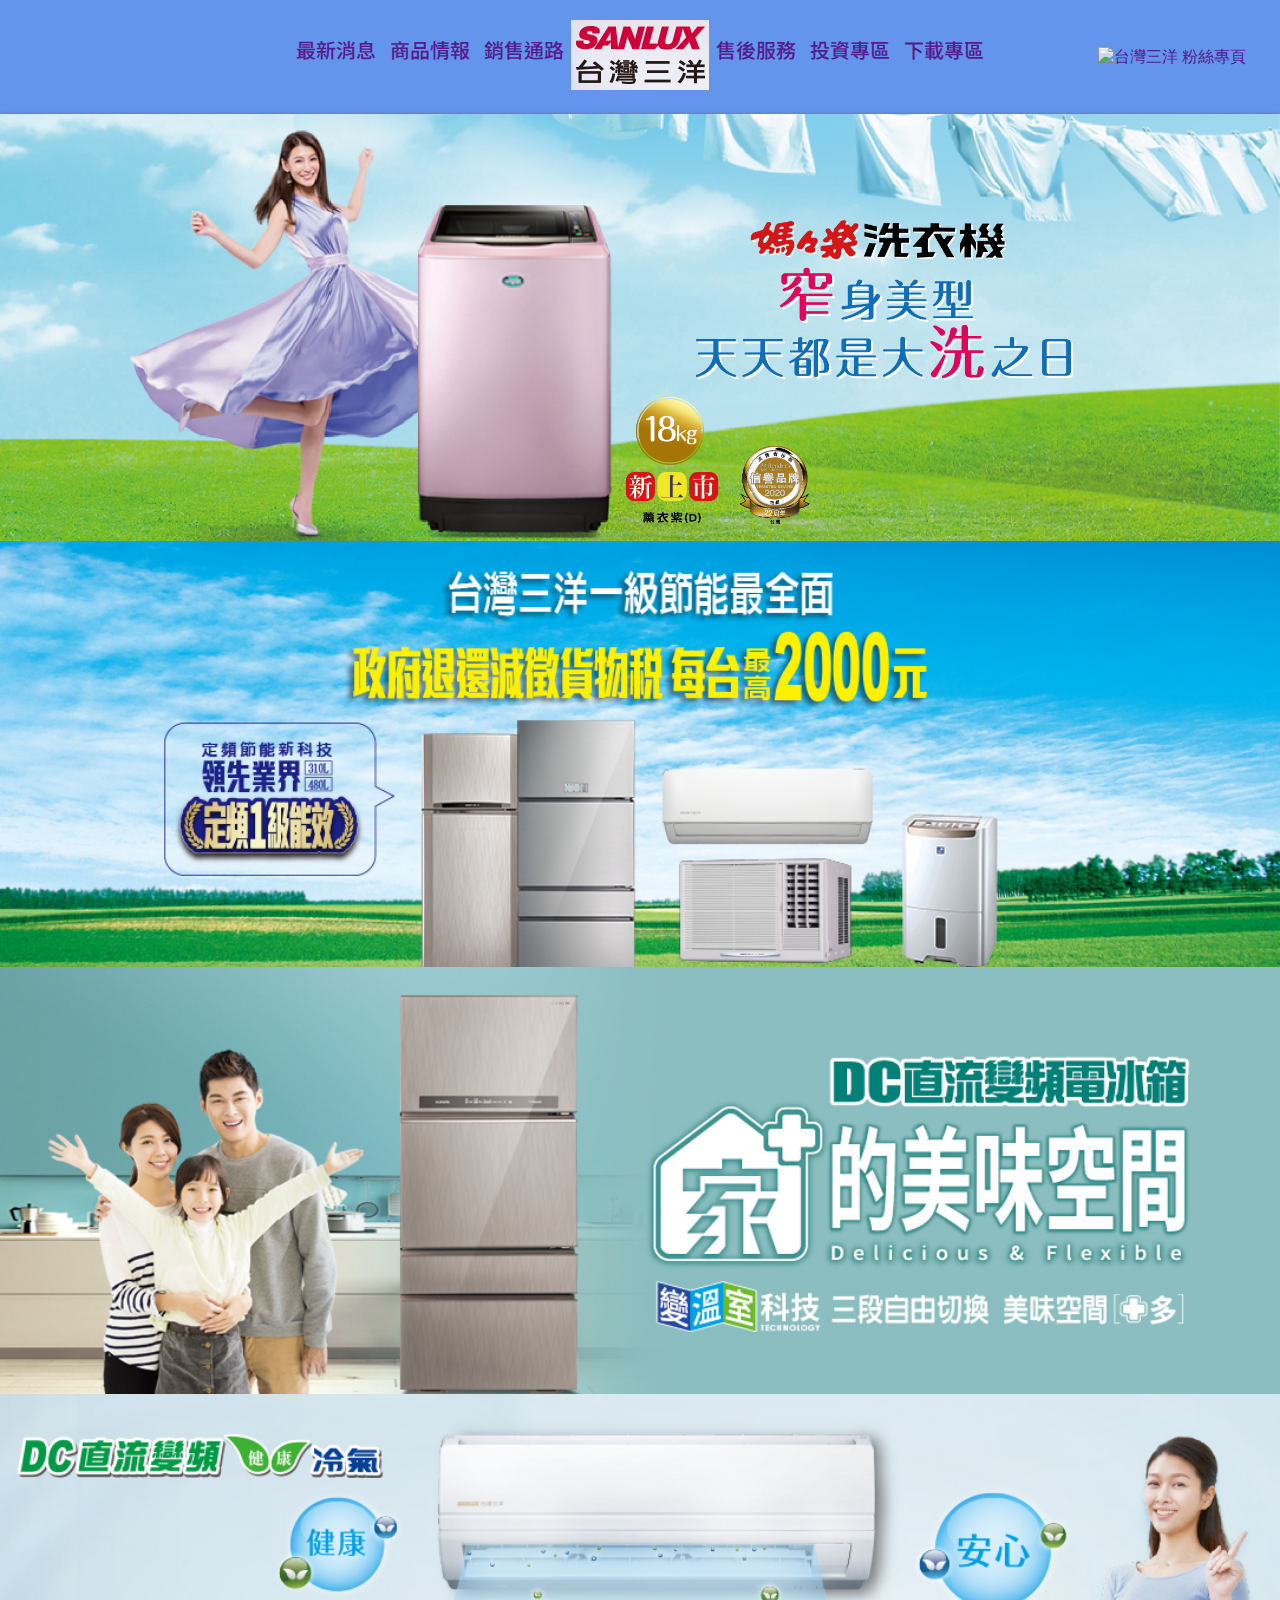
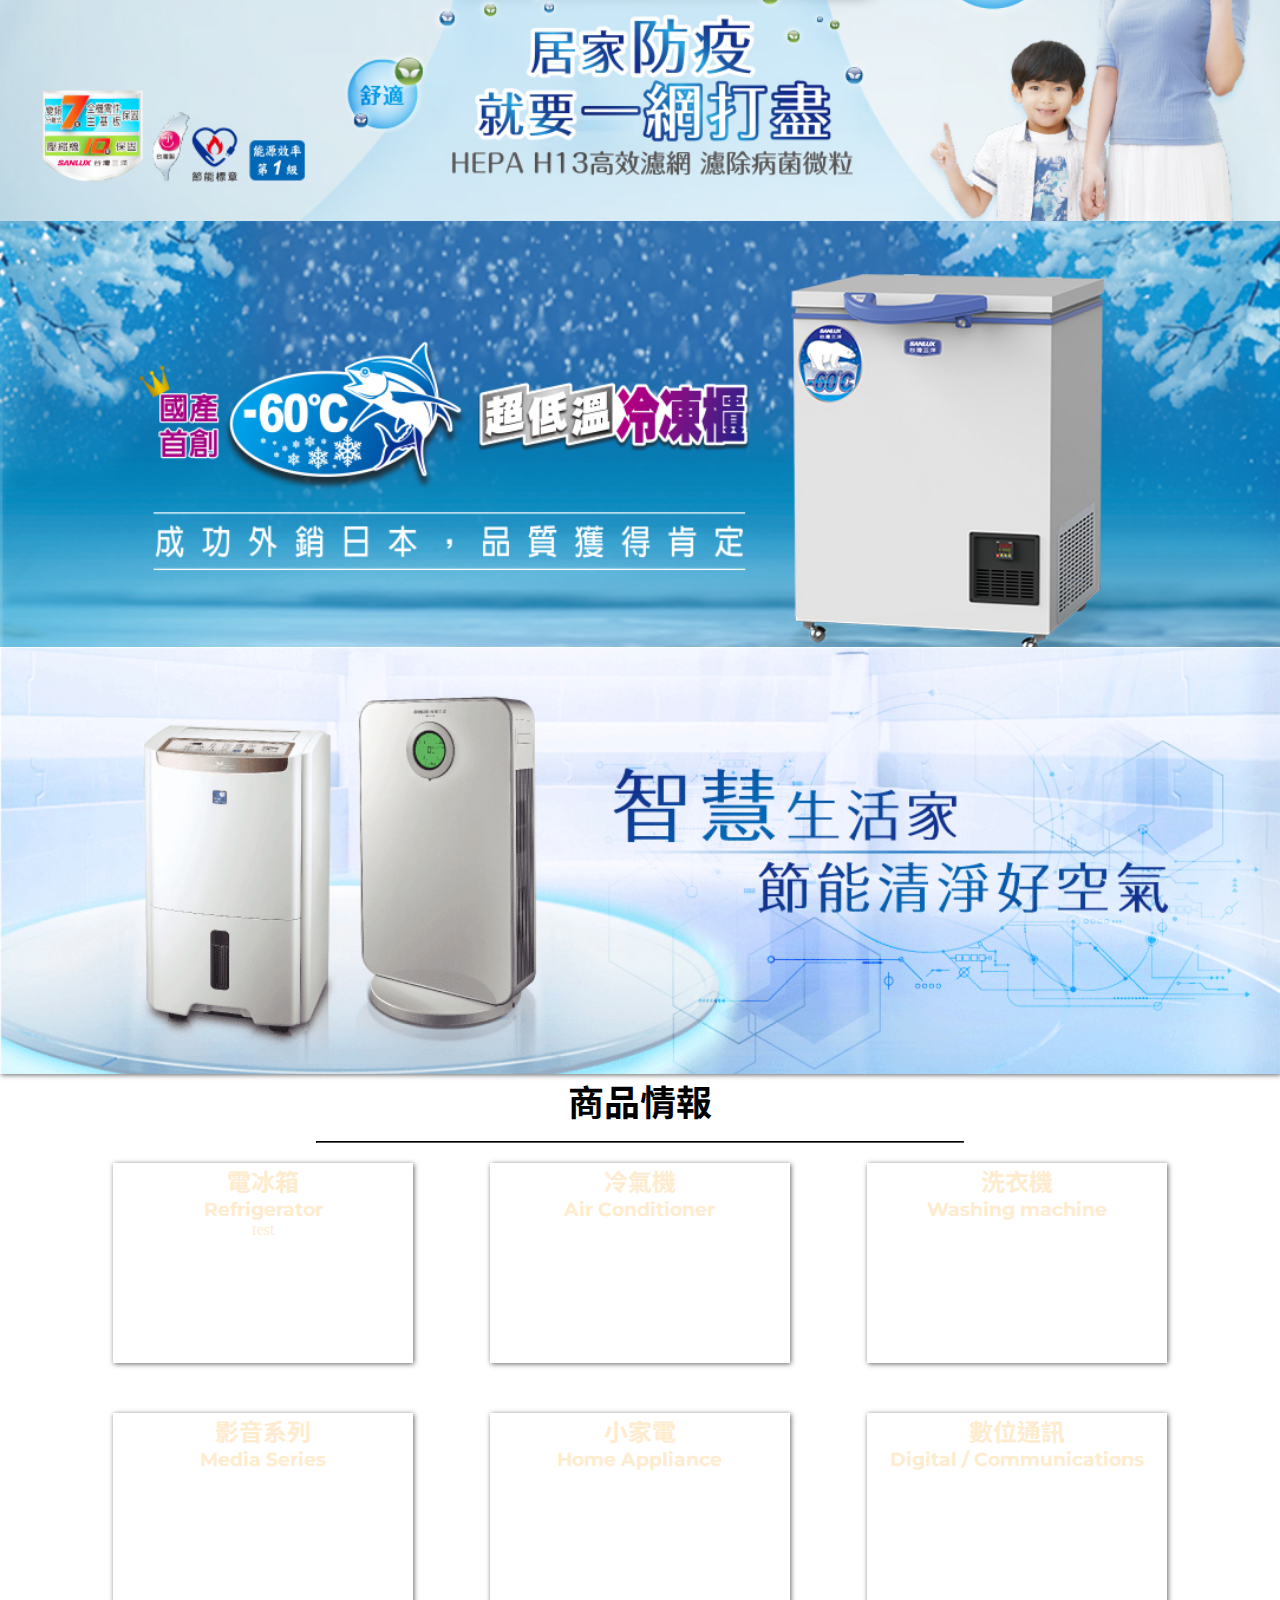
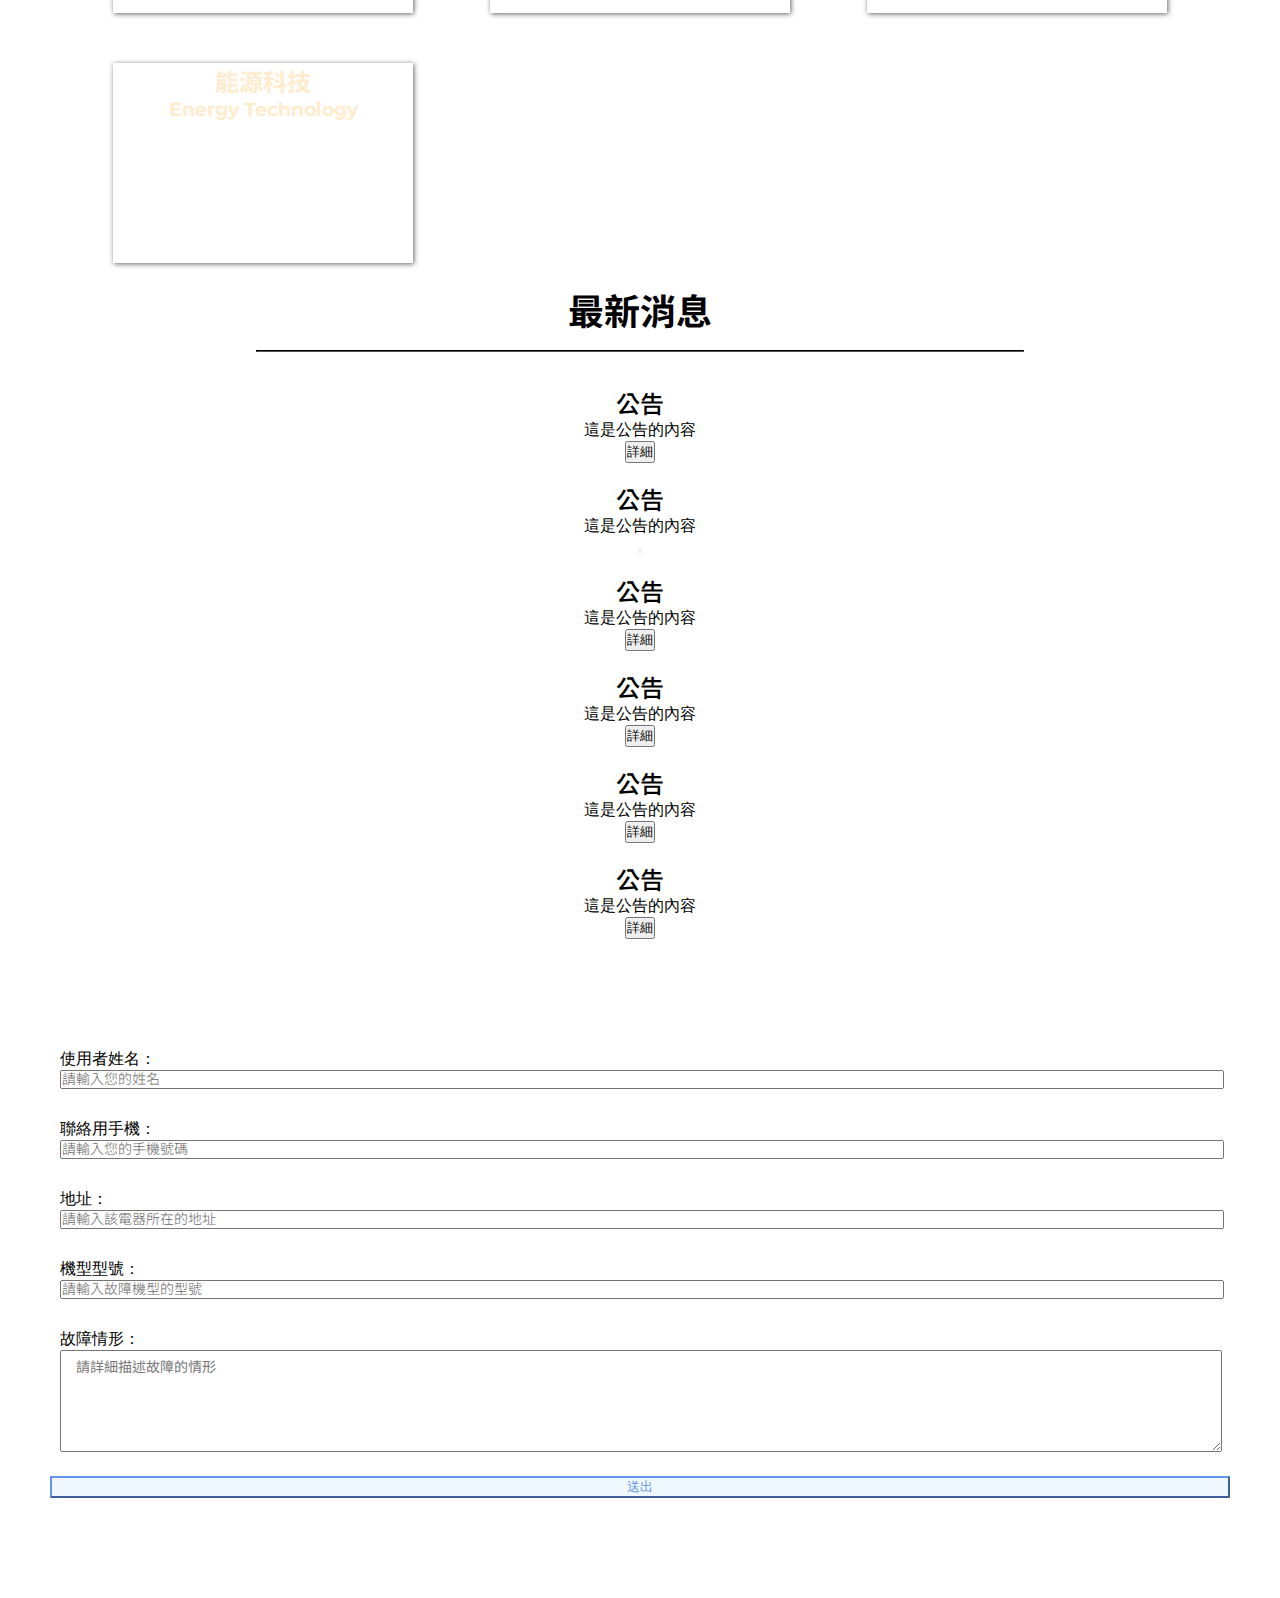
==== commit 381fa54a: "樣式微幅更新" ====
--- a/index.html
+++ b/index.html
@@ -26,7 +26,7 @@
             <!-- RoHs認證 內移至商品情報 -->
         </ul>
         <div id="nav-soc">
-            <a href=""><img src="./img/icon_FB.png" alt=""></a>
+            <a href=""><img src="./img/icon_FB.png" alt="台灣三洋 粉絲專頁"></a>
         </div>
     </nav>
     <!-- 導覽列 END ==================================================== -->
@@ -94,7 +94,7 @@
                 <img src="https://fakeimg.pl/300x200/696969/abcdef/" alt="">
                 <h1 class="title-medium">公告</h1>
                 <p>這是公告的內容</p>
-                <button></button>
+                <button>詳細</button>
             </div>
             <div class="news-card">
                 <img src="https://fakeimg.pl/300x200/696969/abcdef/" alt="">
@@ -106,19 +106,19 @@
                 <img src="https://fakeimg.pl/300x200/696969/abcdef/" alt="">
                 <h1 class="title-medium">公告</h1>
                 <p>這是公告的內容</p>
-                <button></button>
+                <button>詳細</button>
             </div>
             <div class="news-card">
                 <img src="https://fakeimg.pl/300x200/696969/abcdef/" alt="">
                 <h1 class="title-medium">公告</h1>
                 <p>這是公告的內容</p>
-                <button></button>
+                <button>詳細</button>
             </div>
             <div class="news-card">
                 <img src="https://fakeimg.pl/300x200/696969/abcdef/" alt="">
                 <h1 class="title-medium">公告</h1>
                 <p>這是公告的內容</p>
-                <button></button>
+                <button>詳細</button>
             </div>
             <div class="news-card">
                 <img src="https://fakeimg.pl/300x200/696969/abcdef/" alt="">
--- a/style.css
+++ b/style.css
@@ -41,15 +41,15 @@
 }
 
 nav #nav-link-wrap {
+  margin: 0 auto;
   display: -webkit-box;
   display: -ms-flexbox;
   display: flex;
-  list-style: none;
   text-align: center;
   -webkit-box-align: center;
       -ms-flex-align: center;
           align-items: center;
-  margin: 0 auto;
+  list-style: none;
 }
 
 nav #nav-link-wrap .nav-a {
@@ -83,6 +83,8 @@
 
 #NEWS #banner {
   display: block;
+  -webkit-box-shadow: 1px 1px 5px #666;
+          box-shadow: 1px 1px 5px #666;
 }
 
 #NEWS #banner #banner1 {
@@ -92,6 +94,7 @@
   width: 100vw;
   max-width: 1800px;
   height: calc(100vw/3);
+  max-height: 600px;
 }
 
 #NEWS #banner #banner1:focus {
@@ -105,6 +108,7 @@
   width: 100vw;
   max-width: 1800px;
   height: calc(100vw/3);
+  max-height: 600px;
 }
 
 #NEWS #banner #banner2:focus {
@@ -118,6 +122,7 @@
   width: 100vw;
   max-width: 1800px;
   height: calc(100vw/3);
+  max-height: 600px;
 }
 
 #NEWS #banner #banner3:focus {
@@ -131,6 +136,7 @@
   width: 100vw;
   max-width: 1800px;
   height: calc(100vw/3);
+  max-height: 600px;
 }
 
 #NEWS #banner #banner4:focus {
@@ -144,6 +150,7 @@
   width: 100vw;
   max-width: 1800px;
   height: calc(100vw/3);
+  max-height: 600px;
 }
 
 #NEWS #banner #banner5:focus {
@@ -157,6 +164,7 @@
   width: 100vw;
   max-width: 1800px;
   height: calc(100vw/3);
+  max-height: 600px;
 }
 
 #NEWS #banner #banner6:focus {
@@ -217,13 +225,13 @@
 }
 
 #info #info-card-wrap .info-card {
-  margin: 0 auto;
   width: 300px;
   height: 200px;
+  margin: 0 auto;
   background-image: url(https://fakeimg.pl/300x200/696969/abcdef/);
-  text-align: center;
   -webkit-box-shadow: 1px 1px 5px #666;
           box-shadow: 1px 1px 5px #666;
+  text-align: center;
   color: blanchedalmond;
   -webkit-transition: 0.5s;
   transition: 0.5s;
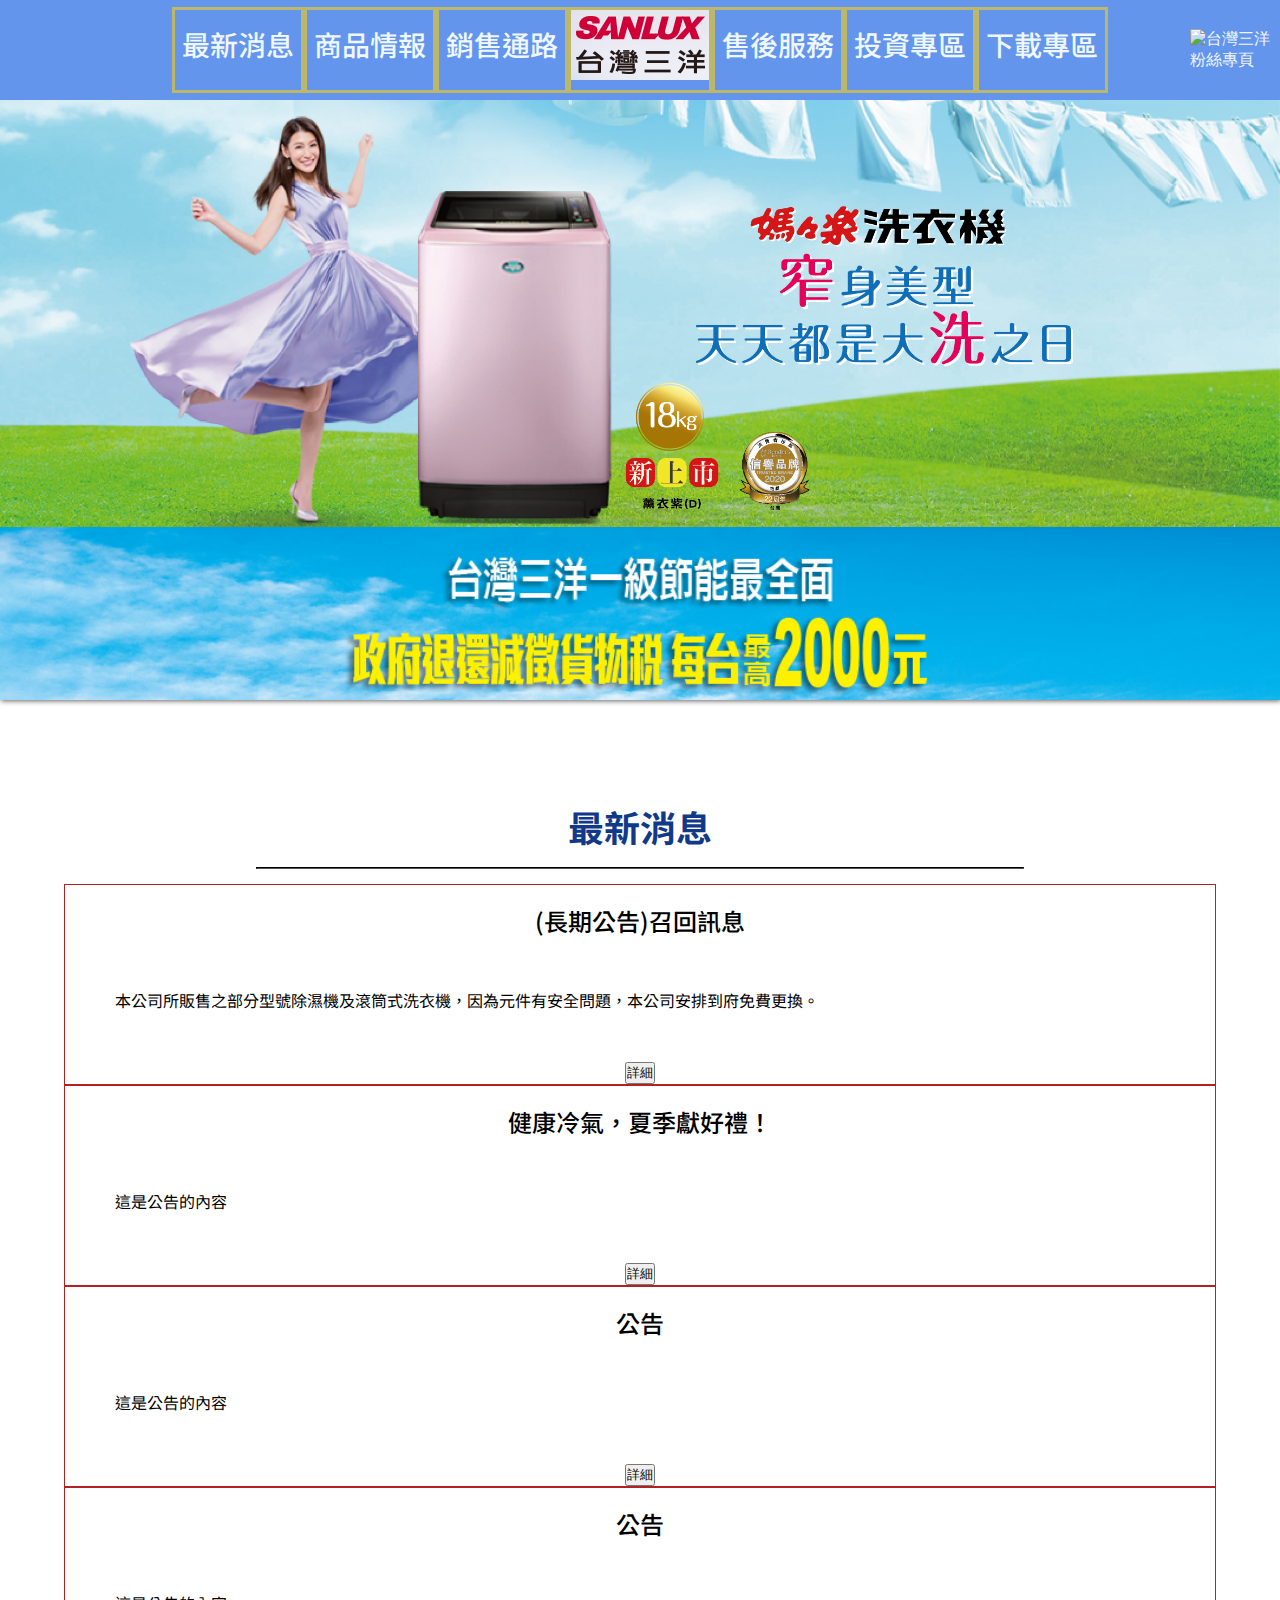
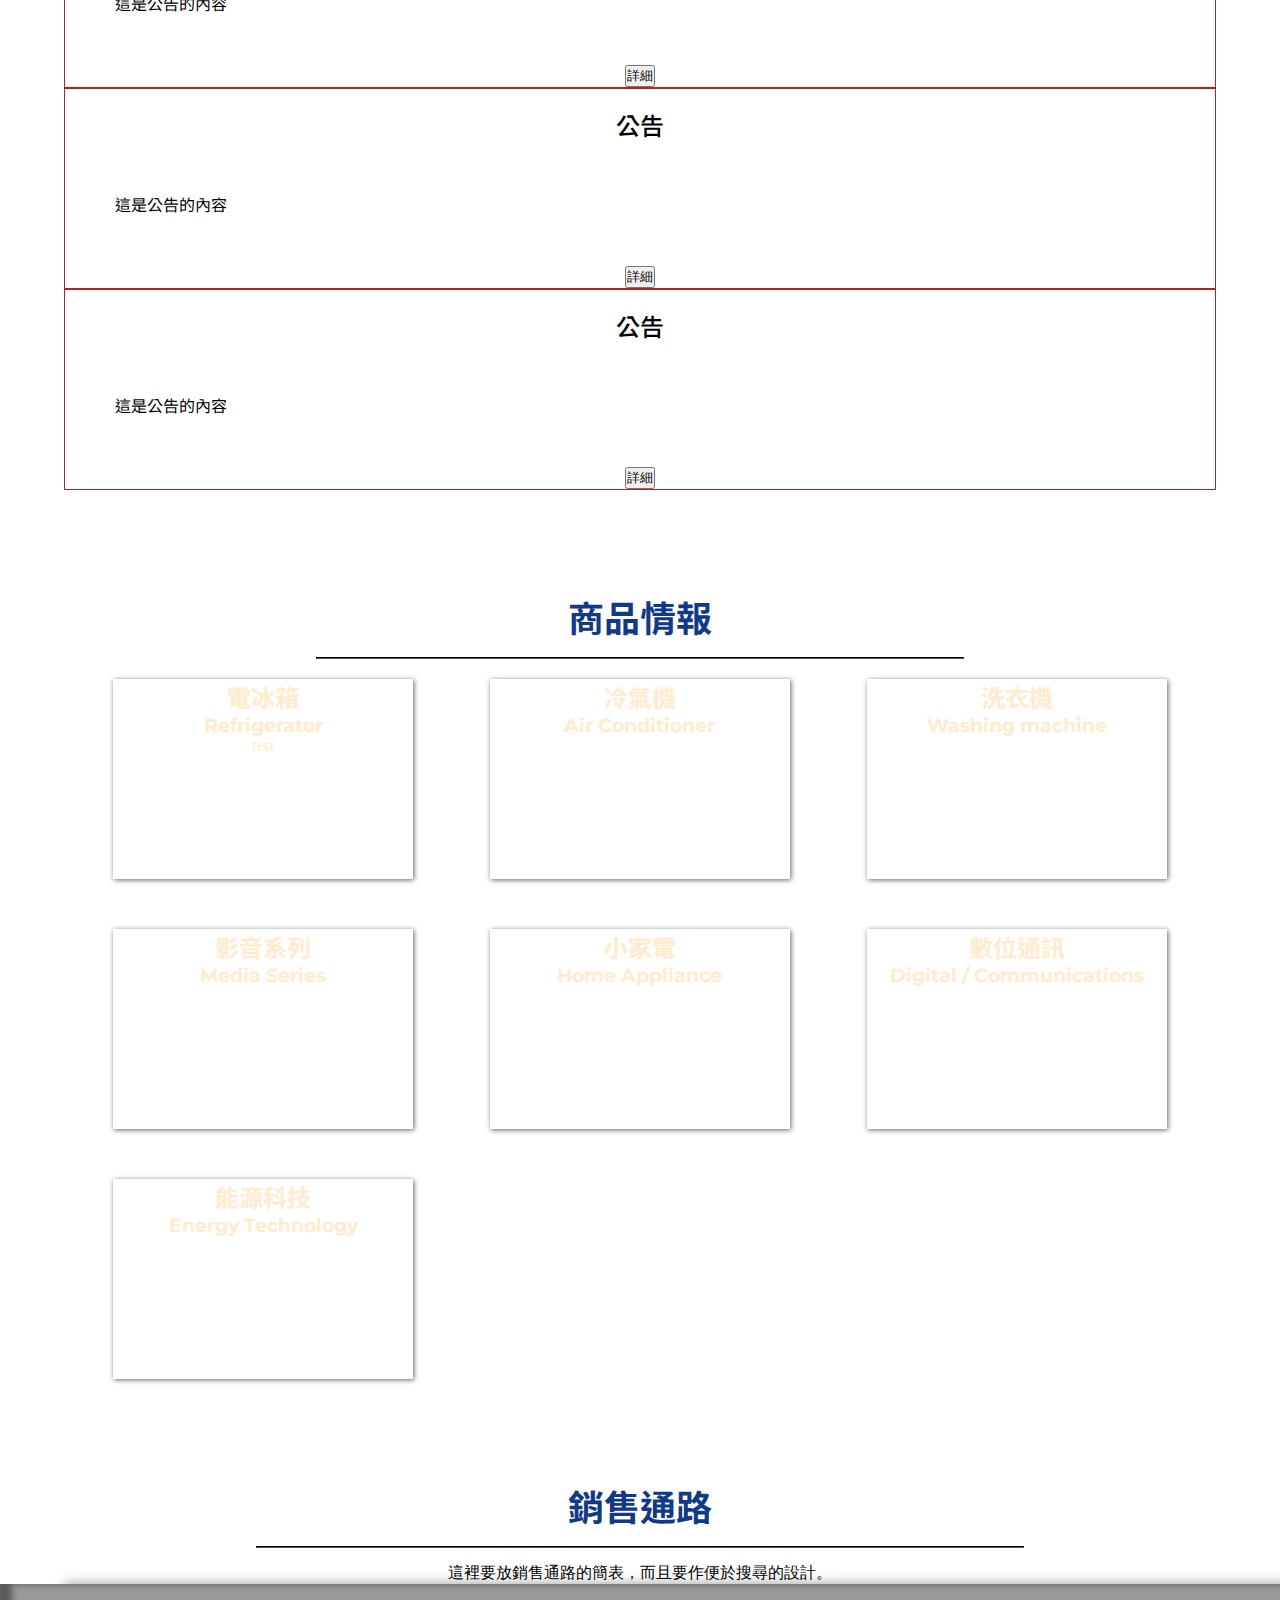
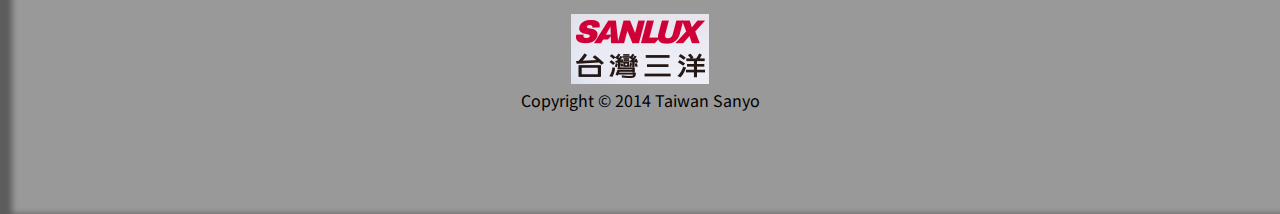
==== commit feb8d1b8: "導覽列重新設定" ====
--- a/index.html
+++ b/index.html
@@ -7,31 +7,68 @@
     <title>台灣三洋 | SANLUX</title>
     <link rel="stylesheet" type="text/css" href="//cdn.jsdelivr.net/npm/slick-carousel@1.8.1/slick/slick.css" />
     <link rel="stylesheet" type="text/css" href="//cdn.jsdelivr.net/npm/slick-carousel@1.8.1/slick/slick-theme.css" />
+    <link rel="stylesheet" href="common.css">
     <link rel="stylesheet" href="style.css">
 </head>
 
 <body>
     <!-- 導覽列 ======================================================== -->
     <nav>
+        <!--Part 0 for RWD-->
+        <div id="menu-hbg"><img src="./img/menu_hamburger.png" alt=""></div>
+        <!--Part I for 排版對稱的襯墊-->
         <div></div>
-        <!--for 排版對稱的襯墊-->
+        <!--Part II for 導覽列主要連結-->
         <ul id="nav-link-wrap">
-            <li class="nav-a"><a href="">最新消息</a></li>
-            <li class="nav-a"><a href="">商品情報</a></li>
-            <li class="nav-a"><a href="">銷售通路</a></li>
-            <li class="logo" ><a href="#"><img src="./img/LOGO_temp.png" alt=""></a></li>
-            <li class="nav-a"><a href="">售後服務</a></li>
-            <li class="nav-a"><a href="">投資專區</a></li>
-            <li class="nav-a"><a href="">下載專區</a></li>
-            <!-- RoHs認證 內移至商品情報 -->
+            <li><a class="nav-a" href="#news">最新消息</a></li>
+            <li><a class="nav-a" href="#info">商品情報</a></li>
+            <li><a class="nav-a" href="#market-channel">銷售通路</a></li>
+            <li class="nav-a logo">
+                <a href="#"><img src="./img/LOGO_temp.png" alt="台灣三洋 官方網站"></a>
+            </li>
+            <li>
+                <a class="nav-a" href="./04_service">售後服務</a>
+                <div class="sub-link">
+                    <a href="">服務據點</a>
+                    <a href="">報修服務</a>
+                    <a href="">保證書登錄</a>
+                    <a href="">常見問題</a>
+                    <a href="">家電小百科</a>
+                </div>
+            </li>
+            <li>
+                <a class="nav-a" href="./05_invest">投資專區</a>
+                <div class="sub-link">
+                    <a href="">公司資訊</a>
+                    <a href="">最新訊息</a>
+                    <a href="">股東專欄</a>
+                    <a href="">股價資訊</a>
+                    <a href="">財務資訊</a>
+                    <a href="">利害關係人專區</a>
+                </div>
+            </li>
+            <li>
+                <div>
+                    <a class="nav-a" href="./06_DLC">下載專區</a>
+                    <div class="sub-link">
+                        <a href="">產品說明書</a>
+                        <a href="">驅動程式下載</a>
+                        <a href="">其他下載</a>
+                    </div>
+                </div>
+            </li>
         </ul>
+        <!--Part III for 社群連結-->
         <div id="nav-soc">
-            <a href=""><img src="./img/icon_FB.png" alt="台灣三洋 粉絲專頁"></a>
+            <a href="https://www.facebook.com/sanyotaiwan">
+                <img src="./img/icon_FB.png" alt="台灣三洋 粉絲專頁">
+            </a>
         </div>
+        <!-- RoHs認證 內移至商品情報 -->
     </nav>
     <!-- 導覽列 END ==================================================== -->
-    <!-- 最新消息 ======================================================= -->
-    <section id="NEWS">
+    <!-- 最新消息 ====================================================== -->
+    <section id="news">
         <div id="banner">
             <div id="banner1"></div>
             <div id="banner2"></div>
@@ -39,6 +76,46 @@
             <div id="banner4"></div>
             <div id="banner5"></div>
             <div id="banner6"></div>
+        </div>
+        <h1 class="title-big">最新消息</h1>
+        <hr class="hr-title" />
+        <div id="news-card-wrap">
+            <div class="news-card">
+                <img src="https://fakeimg.pl/300x200/696969/abcdef/" alt="">
+                <h1 class="title-medium">(長期公告)召回訊息</h1>
+                <p class="text-p">本公司所販售之部分型號除濕機及滾筒式洗衣機，因為元件有安全問題，本公司安排到府免費更換。</p>
+                <button>詳細</button>
+            </div>
+            <div class="news-card">
+                <img src="https://fakeimg.pl/300x200/696969/abcdef/" alt="">
+                <h1 class="title-medium">健康冷氣，夏季獻好禮！</h1>
+                <p class="text-p">這是公告的內容</p>
+                <button>詳細</button>
+            </div>
+            <div class="news-card">
+                <img src="https://fakeimg.pl/300x200/696969/abcdef/" alt="">
+                <h1 class="title-medium">公告</h1>
+                <p class="text-p">這是公告的內容</p>
+                <button>詳細</button>
+            </div>
+            <div class="news-card">
+                <img src="https://fakeimg.pl/300x200/696969/abcdef/" alt="">
+                <h1 class="title-medium">公告</h1>
+                <p class="text-p">這是公告的內容</p>
+                <button>詳細</button>
+            </div>
+            <div class="news-card">
+                <img src="https://fakeimg.pl/300x200/696969/abcdef/" alt="">
+                <h1 class="title-medium">公告</h1>
+                <p class="text-p">這是公告的內容</p>
+                <button>詳細</button>
+            </div>
+            <div class="news-card">
+                <img src="https://fakeimg.pl/300x200/696969/abcdef/" alt="">
+                <h1 class="title-medium">公告</h1>
+                <p class="text-p">這是公告的內容</p>
+                <button>詳細</button>
+            </div>
         </div>
     </section>
     <!-- 輪播圖 END ====================================================== -->
@@ -85,85 +162,30 @@
         </div>
     </section>
     <!-- 商品情報 END ======================================================= -->
-    <!-- 最新消息 =========================================================== -->
-    <section id="news">
-        <h1 class="title-big">最新消息</h1>
-        <hr class="hr-title" />
-        <div id="news-card-wrap">
-            <div class="news-card">
-                <img src="https://fakeimg.pl/300x200/696969/abcdef/" alt="">
-                <h1 class="title-medium">公告</h1>
-                <p>這是公告的內容</p>
-                <button>詳細</button>
-            </div>
-            <div class="news-card">
-                <img src="https://fakeimg.pl/300x200/696969/abcdef/" alt="">
-                <h1 class="title-medium">公告</h1>
-                <p>這是公告的內容</p>
-                <button></button>
-            </div>
-            <div class="news-card">
-                <img src="https://fakeimg.pl/300x200/696969/abcdef/" alt="">
-                <h1 class="title-medium">公告</h1>
-                <p>這是公告的內容</p>
-                <button>詳細</button>
-            </div>
-            <div class="news-card">
-                <img src="https://fakeimg.pl/300x200/696969/abcdef/" alt="">
-                <h1 class="title-medium">公告</h1>
-                <p>這是公告的內容</p>
-                <button>詳細</button>
-            </div>
-            <div class="news-card">
-                <img src="https://fakeimg.pl/300x200/696969/abcdef/" alt="">
-                <h1 class="title-medium">公告</h1>
-                <p>這是公告的內容</p>
-                <button>詳細</button>
-            </div>
-            <div class="news-card">
-                <img src="https://fakeimg.pl/300x200/696969/abcdef/" alt="">
-                <h1 class="title-medium">公告</h1>
-                <p>這是公告的內容</p>
-                <button>詳細</button>
-            </div>
-        </div>
+    <!-- 銷售通路 =========================================================== -->
+    <section id="market-channel">
+        <h1 class="title-big">銷售通路</h1>
+        <hr class="hr-title">
+        這裡要放銷售通路的簡表，而且要作便於搜尋的設計。
     </section>
-    <!-- 最新消息 END ======================================================= -->
-    <!-- 報修窗口 =========================================================== -->
-    <form action="POST">
-        <!--在此通常會使用屬性 action="" 並且傳給後端(.php)-->
-        <div>
-            <label for="user-name">使用者姓名：</label>
-            <input type="text" name="user-name" placeholder="請輸入您的姓名" />
-        </div>
-        <div>
-            <label for="phone">聯絡用手機：</label>
-            <input type="text" name="user-phone" placeholder="請輸入您的手機號碼">
-        </div>
-        <div>
-            <label for="address">地址：</label>
-            <input type="text" name="address" placeholder="請輸入該電器所在的地址">
-        </div>
-        <div>
-            <label for="model-num">機型型號：</label>
-            <input type="text" name="model-num" placeholder="請輸入故障機型的型號">
-        </div>
-        <div>
-            <label for="malfunction" style="text-align: center;">故障情形：</label>
-            <textarea type="text" name="malfunction" placeholder="請詳細描述故障的情形"></textarea>
-        </div>
-        <input type="submit" value="送出"> <!-- submit按鍵的按鈕文字用value賦值 -->
-    </form>
-    <!-- 報修窗口 END ======================================================= -->
+    <!-- 銷售通路 END ======================================================= -->
+    <!-- 售後服務 =========================================================== -->
+    <!-- 售後服務 END ======================================================= -->
+    <!-- 投資專區 =========================================================== -->
+    <!-- 投資專區 END ======================================================= -->
+    <!-- 下載專區 =========================================================== -->
+    <!-- 下載專區 END ======================================================= -->
+
     <!-- 頁尾 =============================================================== -->
     <footer>
-
+        <div><a href="#"><img src="./img/LOGO_temp.png" alt="" /></a></div>
+        <a class="text-p">Copyright &copy; 2014 Taiwan Sanyo</a>
     </footer>
     <!-- 頁尾 END =========================================================== -->
 
-    <!-- 連線jQuery庫 -->
+    <!-- CDN of jQuery -->
     <script src="https://ajax.googleapis.com/ajax/libs/jquery/3.5.1/jquery.min.js"></script>
-    <!-- Slick CDN ; under jQuery-->
+    <!-- CDN of Slick ; under jQuery-->
     <script type="text/javascript" src="//cdn.jsdelivr.net/npm/slick-carousel@1.8.1/slick/slick.min.js"></script>
     <!-- Our own JS：等前面的都連接完才可以讓JS去使用程式庫-->
     <script src="./main.js"></script>
--- a/common.css
+++ b/common.css
@@ -0,0 +1,214 @@
+@import url("https://fonts.googleapis.com/css2?family=Noto+Sans+TC:wght@400;500;700;900&display=swap");
+@import url("https://fonts.googleapis.com/css2?family=Montserrat:ital,wght@0,300;0,400;0,500;0,600;0,700;0,800;0,900;1,300;1,400;1,500;1,600;1,700;1,800;1,900&family=Noto+Sans+TC:wght@400;500;700;900&display=swap");
+* {
+  margin: 0;
+  padding: 0;
+}
+
+a {
+  text-decoration: none;
+}
+
+a:link, a:visited {
+  color: AliceBlue;
+}
+
+.hr-title {
+  margin: 15px 20%;
+  border-color: #000;
+}
+
+.title-big {
+  margin-top: 100px;
+  text-align: center;
+  font-family: "Noto Sans TC", sans-serif;
+  font-weight: 700;
+  font-size: 36px;
+  color: #103a89;
+}
+
+.title-medium {
+  text-align: center;
+  font-family: "Noto Sans TC", sans-serif;
+  font-weight: 500;
+  font-size: 24px;
+}
+
+.text-p {
+  font-family: "Noto Sans TC", sans-serif;
+  font-weight: 400;
+}
+
+nav {
+  height: 80px;
+  width: 100%;
+  display: -ms-grid;
+  display: grid;
+  -webkit-box-align: center;
+      -ms-flex-align: center;
+          align-items: center;
+  background-color: cornflowerblue;
+}
+
+@media screen and (min-width: 1025px) {
+  nav {
+    height: 100px;
+    top: 0;
+    position: -webkit-sticky;
+    position: sticky;
+    z-index: 3;
+    -ms-grid-columns: 7% auto 7%;
+        grid-template-columns: 7% auto 7%;
+  }
+}
+
+@media screen and (max-width: 1024px) {
+  nav {
+    position: initial;
+    -ms-grid-columns: 100% 0;
+        grid-template-columns: 100% 0;
+  }
+}
+
+@media screen and (max-width: 767px) {
+  nav {
+    height: 60px;
+  }
+}
+
+nav #menu-hbg {
+  margin: 0 15px 0 auto;
+  width: 32px;
+  height: 32px;
+  background-color: AliceBlue;
+  border-radius: 15%;
+}
+
+@media screen and (min-width: 1025px) {
+  nav #menu-hbg {
+    display: none;
+  }
+}
+
+@media screen and (max-width: 1024px) {
+  nav #menu-hbg {
+    border: 3px solid AliceBlue;
+    display: block;
+  }
+}
+
+@media screen and (max-width: 767px) {
+  nav #menu-hbg {
+    border: none;
+  }
+}
+
+@media screen and (min-width: 1025px) {
+  nav #nav-link-wrap {
+    display: -webkit-box;
+    display: -ms-flexbox;
+    display: flex;
+    margin: 0 auto;
+    position: relative;
+    text-align: center;
+    list-style: none;
+  }
+}
+
+nav #nav-link-wrap li {
+  border: 3px solid darkkhaki;
+  -webkit-box-align: center;
+      -ms-flex-align: center;
+          align-items: center;
+  height: 80px;
+}
+
+nav #nav-link-wrap li .nav-a {
+  position: relative;
+  top: 20px;
+  margin: 0 7px;
+  font-family: "Noto Sans TC", sans-serif;
+  font-size: 28px;
+  font-weight: 500;
+  line-height: 100%;
+  -webkit-transition: 0.5s;
+  transition: 0.5s;
+}
+
+nav #nav-link-wrap li:hover {
+  border-top: 3px solid AliceBlue;
+}
+
+nav #nav-link-wrap li:hover .sub-link {
+  display: block;
+}
+
+@media screen and (max-width: 1024px) {
+  nav #nav-link-wrap {
+    display: none;
+  }
+}
+
+nav #nav-link-wrap .sub-link {
+  background-color: #103a89;
+  position: absolute;
+  top: 90px;
+  -webkit-box-shadow: 1px 1px 5px #666;
+          box-shadow: 1px 1px 5px #666;
+  display: none;
+}
+
+nav #nav-link-wrap .sub-link:hover {
+  display: block;
+}
+
+nav #nav-link-wrap .sub-link a {
+  display: block;
+  padding: 0 15px;
+  line-height: 3;
+}
+
+nav #nav-link-wrap .sub-link a:hover {
+  background-color: cornflowerblue;
+}
+
+nav #nav-soc a {
+  height: 25px;
+  margin: auto 10px auto auto;
+  -webkit-transition: 0.5s;
+  transition: 0.5s;
+}
+
+nav #nav-soc a:hover {
+  -webkit-filter: sepia(100%);
+          filter: sepia(100%);
+}
+
+nav #nav-soc a:active {
+  -webkit-filter: invert(0.3);
+          filter: invert(0.3);
+}
+
+@media screen and (min-width: 1025px) {
+  nav #nav-soc {
+    display: block;
+  }
+}
+
+@media screen and (max-width: 1024px) {
+  nav #nav-soc {
+    display: none;
+  }
+}
+
+footer {
+  height: 200px;
+  width: 100%;
+  background-color: #999999;
+  padding-top: 30px;
+  -webkit-box-shadow: 64px 0 12px 0 rgba(0, 0, 0, 0.4), 12px 0 6px 0 rgba(0, 0, 0, 0.4) inset;
+          box-shadow: 64px 0 12px 0 rgba(0, 0, 0, 0.4), 12px 0 6px 0 rgba(0, 0, 0, 0.4) inset;
+  text-align: center;
+  overflow: hidden;
+}
+/*# sourceMappingURL=common.css.map */--- a/style.css
+++ b/style.css
@@ -1,191 +1,120 @@
 @import url("https://fonts.googleapis.com/css2?family=Noto+Sans+TC:wght@400;500;700;900&display=swap");
 @import url("https://fonts.googleapis.com/css2?family=Montserrat:ital,wght@0,300;0,400;0,500;0,600;0,700;0,800;0,900;1,300;1,400;1,500;1,600;1,700;1,800;1,900&family=Noto+Sans+TC:wght@400;500;700;900&display=swap");
-* {
-  margin: 0;
-  padding: 0;
-}
-
-a {
-  text-decoration: none;
-}
-
-.hr-title {
-  margin: 15px 20%;
-  border-color: #000;
-}
-
-.title-big {
-  text-align: center;
-  font-family: "Noto Sans TC", sans-serif;
-  font-weight: 700;
-  font-size: 36px;
-}
-
-.title-medium {
-  text-align: center;
-  font-family: "Noto Sans TC", sans-serif;
-  font-weight: 500;
-  font-size: 24px;
-}
-
-nav {
-  padding: 20px 0;
-  display: -ms-grid;
-  display: grid;
-  -ms-grid-columns: 15% auto 15%;
-      grid-template-columns: 15% auto 15%;
-  -webkit-box-align: center;
-      -ms-flex-align: center;
-          align-items: center;
-  background-color: cornflowerblue;
-}
-
-nav #nav-link-wrap {
-  margin: 0 auto;
-  display: -webkit-box;
-  display: -ms-flexbox;
-  display: flex;
-  text-align: center;
-  -webkit-box-align: center;
-      -ms-flex-align: center;
-          align-items: center;
-  list-style: none;
-}
-
-nav #nav-link-wrap .nav-a {
-  bottom: 20px;
-  margin: 0 7px 15px;
-  font-family: "Noto Sans TC", sans-serif;
-  font-size: 20px;
-  font-weight: 500;
-  line-height: 100%;
-  color: AliceBlue;
-  -webkit-transition: .5s;
-  transition: .5s;
-}
-
-nav #nav-link-wrap .nav-a:hover {
-  background-color: skyblue;
-  -webkit-box-shadow: 0 0 40px skyBlue;
-          box-shadow: 0 0 40px skyBlue;
-}
-
-nav #nav-soc a {
-  height: 25px;
-  margin: auto 10px;
-  -webkit-transition: 0.5s;
-  transition: 0.5s;
-}
-
-nav #nav-soc a:hover {
-  background-color: #fff;
-}
-
-#NEWS #banner {
-  display: block;
+#news #banner {
+  height: calc(100% / 3);
+  width: 100%;
+  max-width: 1800px;
+  max-height: 600px;
+  overflow: hidden;
+  margin: 0 auto;
   -webkit-box-shadow: 1px 1px 5px #666;
           box-shadow: 1px 1px 5px #666;
 }
 
-#NEWS #banner #banner1 {
+#news #banner #banner1 {
   background-image: url(./img/banner1.jpg);
   background-size: cover;
   background-repeat: no-repeat;
-  width: 100vw;
-  max-width: 1800px;
-  height: calc(100vw/3);
-  max-height: 600px;
-}
-
-#NEWS #banner #banner1:focus {
-  outline: none;
-}
-
-#NEWS #banner #banner2 {
+  height: calc(100vw / 3);
+}
+
+#news #banner #banner1:focus {
+  outline: none;
+}
+
+#news #banner #banner2 {
   background-image: url(./img/banner2.jpg);
   background-size: cover;
   background-repeat: no-repeat;
-  width: 100vw;
-  max-width: 1800px;
-  height: calc(100vw/3);
-  max-height: 600px;
-}
-
-#NEWS #banner #banner2:focus {
-  outline: none;
-}
-
-#NEWS #banner #banner3 {
+  height: calc(100vw / 3);
+}
+
+#news #banner #banner2:focus {
+  outline: none;
+}
+
+#news #banner #banner3 {
   background-image: url(./img/banner3.jpg);
   background-size: cover;
   background-repeat: no-repeat;
-  width: 100vw;
-  max-width: 1800px;
-  height: calc(100vw/3);
-  max-height: 600px;
-}
-
-#NEWS #banner #banner3:focus {
-  outline: none;
-}
-
-#NEWS #banner #banner4 {
+  height: calc(100vw / 3);
+}
+
+#news #banner #banner3:focus {
+  outline: none;
+}
+
+#news #banner #banner4 {
   background-image: url(./img/banner4.jpg);
   background-size: cover;
   background-repeat: no-repeat;
-  width: 100vw;
-  max-width: 1800px;
-  height: calc(100vw/3);
-  max-height: 600px;
-}
-
-#NEWS #banner #banner4:focus {
-  outline: none;
-}
-
-#NEWS #banner #banner5 {
+  height: calc(100vw / 3);
+}
+
+#news #banner #banner4:focus {
+  outline: none;
+}
+
+#news #banner #banner5 {
   background-image: url(./img/banner5.jpg);
   background-size: cover;
   background-repeat: no-repeat;
-  width: 100vw;
-  max-width: 1800px;
-  height: calc(100vw/3);
-  max-height: 600px;
-}
-
-#NEWS #banner #banner5:focus {
-  outline: none;
-}
-
-#NEWS #banner #banner6 {
+  height: calc(100vw / 3);
+}
+
+#news #banner #banner5:focus {
+  outline: none;
+}
+
+#news #banner #banner6 {
   background-image: url(./img/banner6.jpg);
   background-size: cover;
   background-repeat: no-repeat;
-  width: 100vw;
-  max-width: 1800px;
-  height: calc(100vw/3);
-  max-height: 600px;
-}
-
-#NEWS #banner #banner6:focus {
-  outline: none;
-}
-
-#NEWS #banner .slick-arrow {
-  z-index: 3;
-}
-
-#NEWS #banner .slick-arrow::before {
+  height: calc(100vw / 3);
+}
+
+#news #banner #banner6:focus {
+  outline: none;
+}
+
+#news #banner .slick-arrow::before {
   color: cornflowerblue;
   font-size: 40px;
 }
 
-#NEWS #banner .slick-prev {
-  left: 5px;
-}
-
-#NEWS #banner .slick-next {
-  right: 20px;
+#news #banner .slick-prev {
+  left: 15px;
+  z-index: 3;
+}
+
+#news #banner .slick-next {
+  right: 35px;
+}
+
+#news #news-card-wrap {
+  width: 90%;
+  margin: 0 auto;
+}
+
+#news #news-card-wrap .news-card {
+  border: 1px solid firebrick;
+}
+
+#news #news-card-wrap .news-card img {
+  margin: 0 auto;
+}
+
+#news #news-card-wrap .news-card p {
+  margin: 50px;
+}
+
+#news #news-card-wrap .news-card button {
+  display: block;
+  margin: 0 auto;
+}
+
+#news #news-card-wrap .news-card:focus {
+  outline: none;
 }
 
 #info {
@@ -209,7 +138,7 @@
 
 @media screen and (max-width: 1024px) {
   #info #info-card-wrap {
-    width: 90vw;
+    width: 90%;
     margin: 0 auto;
     -ms-grid-columns: (1fr)[2];
         grid-template-columns: repeat(2, 1fr);
@@ -221,6 +150,7 @@
   #info #info-card-wrap {
     -ms-grid-columns: (1fr)[1];
         grid-template-columns: repeat(1, 1fr);
+    grid-gap: 60px;
   }
 }
 
@@ -229,6 +159,7 @@
   height: 200px;
   margin: 0 auto;
   background-image: url(https://fakeimg.pl/300x200/696969/abcdef/);
+  background-size: cover;
   -webkit-box-shadow: 1px 1px 5px #666;
           box-shadow: 1px 1px 5px #666;
   text-align: center;
@@ -239,14 +170,14 @@
 
 #info #info-card-wrap .info-card h2 {
   font-family: "Noto Sans TC", sans-serif;
-  -webkit-transition: 0.5s;
-  transition: 0.5s;
+  -webkit-transition: font-size 0.5s;
+  transition: font-size 0.5s;
 }
 
 #info #info-card-wrap .info-card h3 {
   font-family: "Montserrat", sans-serif;
-  -webkit-transition: 0.5s;
-  transition: 0.5s;
+  -webkit-transition: font-size 0.5s;
+  transition: font-size 0.5s;
 }
 
 #info #info-card-wrap .info-card:focus {
@@ -269,87 +200,7 @@
   content: "IDK";
 }
 
-#news {
+#market-channel {
   text-align: center;
 }
-
-form {
-  margin: 100px 50px;
-}
-
-form div {
-  margin: 10px 0;
-  padding: 10px;
-}
-
-form input {
-  width: 100%;
-}
-
-form input::-webkit-input-placeholder {
-  color: #666666;
-  font-family: "Noto Sans TC", sans-serif;
-  font-weight: 300;
-  font-size: 14px;
-}
-
-form input:-ms-input-placeholder {
-  color: #666666;
-  font-family: "Noto Sans TC", sans-serif;
-  font-weight: 300;
-  font-size: 14px;
-}
-
-form input::-ms-input-placeholder {
-  color: #666666;
-  font-family: "Noto Sans TC", sans-serif;
-  font-weight: 300;
-  font-size: 14px;
-}
-
-form input::placeholder {
-  color: #666666;
-  font-family: "Noto Sans TC", sans-serif;
-  font-weight: 300;
-  font-size: 14px;
-}
-
-form input[type=submit] {
-  background-color: AliceBlue;
-  border-color: cornflowerblue;
-  color: cornflowerblue;
-}
-
-form textarea {
-  width: 100%;
-  height: 100px;
-}
-
-form textarea::-webkit-input-placeholder {
-  color: #777777;
-  font-family: "Noto Sans TC", sans-serif;
-  font-size: 14px;
-  padding: 5px 0 0 15px;
-}
-
-form textarea:-ms-input-placeholder {
-  color: #777777;
-  font-family: "Noto Sans TC", sans-serif;
-  font-size: 14px;
-  padding: 5px 0 0 15px;
-}
-
-form textarea::-ms-input-placeholder {
-  color: #777777;
-  font-family: "Noto Sans TC", sans-serif;
-  font-size: 14px;
-  padding: 5px 0 0 15px;
-}
-
-form textarea::placeholder {
-  color: #777777;
-  font-family: "Noto Sans TC", sans-serif;
-  font-size: 14px;
-  padding: 5px 0 0 15px;
-}
 /*# sourceMappingURL=style.css.map */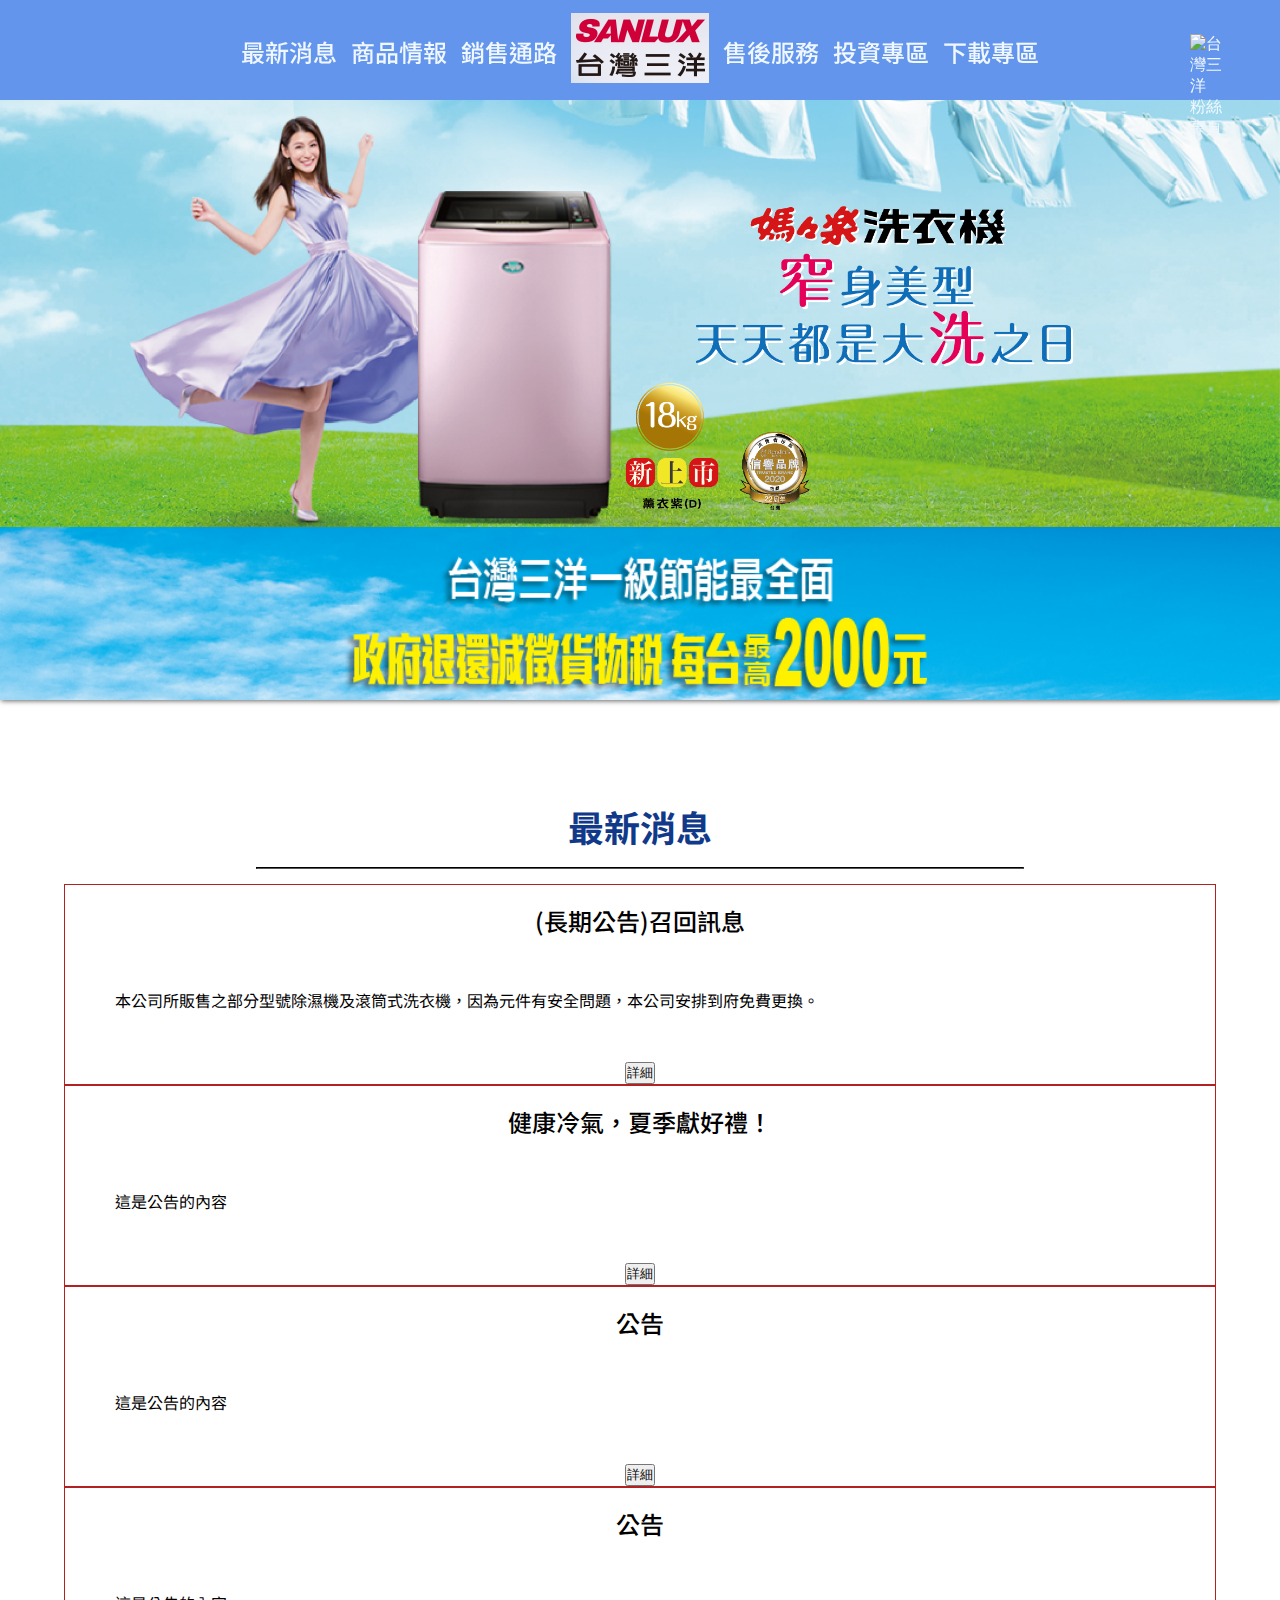
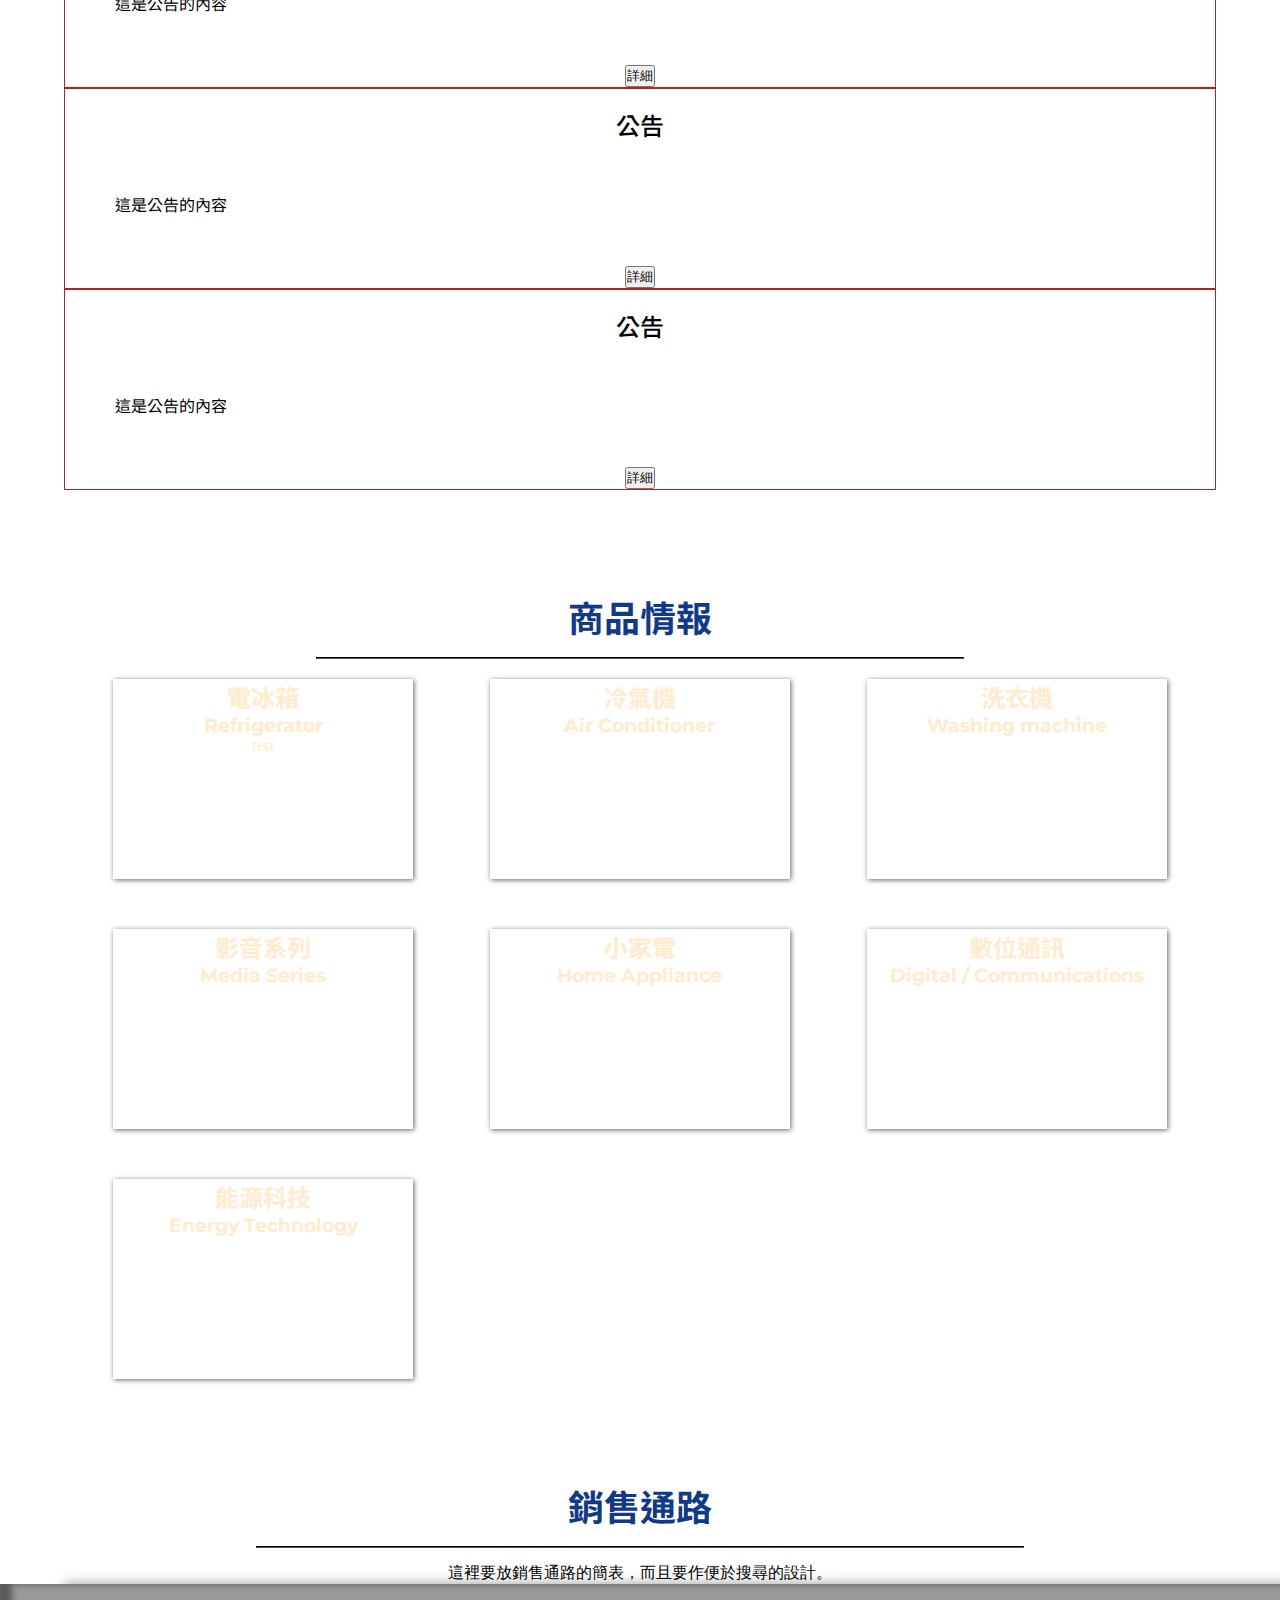
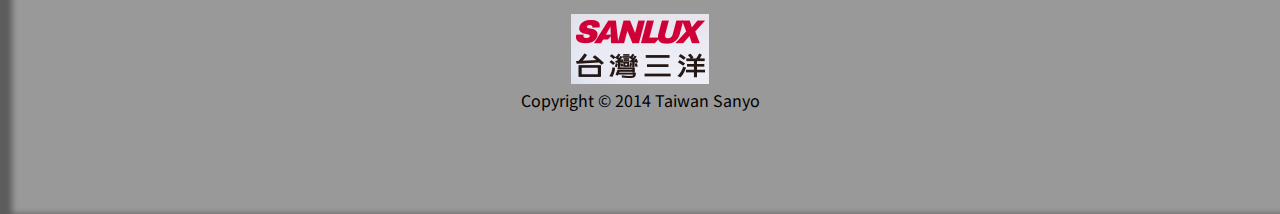
==== commit 19972e01: "完善導覽列樣式" ====
--- a/index.html
+++ b/index.html
@@ -14,17 +14,17 @@
 <body>
     <!-- 導覽列 ======================================================== -->
     <nav>
-        <!--Part 0 for RWD-->
+        <!--Part 0 : 行動裝置漢堡包-->
         <div id="menu-hbg"><img src="./img/menu_hamburger.png" alt=""></div>
-        <!--Part I for 排版對稱的襯墊-->
+        <!--Part I : 排版對稱的襯墊-->
         <div></div>
-        <!--Part II for 導覽列主要連結-->
+        <!--Part II : 導覽列主要連結-->
         <ul id="nav-link-wrap">
             <li><a class="nav-a" href="#news">最新消息</a></li>
             <li><a class="nav-a" href="#info">商品情報</a></li>
             <li><a class="nav-a" href="#market-channel">銷售通路</a></li>
-            <li class="nav-a logo">
-                <a href="#"><img src="./img/LOGO_temp.png" alt="台灣三洋 官方網站"></a>
+            <li>
+                <a href="#" class="logo" title="返回首頁"><img src="./img/LOGO_temp.png" alt="台灣三洋 官方網站"></a>
             </li>
             <li>
                 <a class="nav-a" href="./04_service">售後服務</a>
@@ -48,13 +48,11 @@
                 </div>
             </li>
             <li>
-                <div>
-                    <a class="nav-a" href="./06_DLC">下載專區</a>
-                    <div class="sub-link">
-                        <a href="">產品說明書</a>
-                        <a href="">驅動程式下載</a>
-                        <a href="">其他下載</a>
-                    </div>
+                <a class="nav-a" href="./06_DLC">下載專區</a>
+                <div class="sub-link">
+                    <a href="">產品說明書</a>
+                    <a href="">驅動程式下載</a>
+                    <a href="">其他下載</a>
                 </div>
             </li>
         </ul>
--- a/common.css
+++ b/common.css
@@ -39,8 +39,11 @@
   font-weight: 400;
 }
 
+.logo {
+  margin: auto 0;
+}
+
 nav {
-  height: 80px;
   width: 100%;
   display: -ms-grid;
   display: grid;
@@ -53,10 +56,11 @@
 @media screen and (min-width: 1025px) {
   nav {
     height: 100px;
+    max-height: 100px;
     top: 0;
     position: -webkit-sticky;
     position: sticky;
-    z-index: 3;
+    z-index: 2;
     -ms-grid-columns: 7% auto 7%;
         grid-template-columns: 7% auto 7%;
   }
@@ -64,22 +68,17 @@
 
 @media screen and (max-width: 1024px) {
   nav {
+    max-height: none;
     position: initial;
     -ms-grid-columns: 100% 0;
         grid-template-columns: 100% 0;
   }
 }
 
-@media screen and (max-width: 767px) {
-  nav {
-    height: 60px;
-  }
-}
-
 nav #menu-hbg {
-  margin: 0 15px 0 auto;
   width: 32px;
   height: 32px;
+  margin: 0 20px 0 auto;
   background-color: AliceBlue;
   border-radius: 15%;
 }
@@ -101,6 +100,13 @@
   nav #menu-hbg {
     border: none;
   }
+}
+
+nav #nav-link-wrap {
+  margin: 0 auto;
+  height: 100%;
+  list-style: none;
+  text-align: center;
 }
 
 @media screen and (min-width: 1025px) {
@@ -108,90 +114,82 @@
     display: -webkit-box;
     display: -ms-flexbox;
     display: flex;
-    margin: 0 auto;
     position: relative;
-    text-align: center;
-    list-style: none;
-  }
-}
-
-nav #nav-link-wrap li {
-  border: 3px solid darkkhaki;
-  -webkit-box-align: center;
-      -ms-flex-align: center;
-          align-items: center;
-  height: 80px;
-}
-
-nav #nav-link-wrap li .nav-a {
-  position: relative;
-  top: 20px;
-  margin: 0 7px;
-  font-family: "Noto Sans TC", sans-serif;
-  font-size: 28px;
-  font-weight: 500;
-  line-height: 100%;
-  -webkit-transition: 0.5s;
-  transition: 0.5s;
-}
-
-nav #nav-link-wrap li:hover {
-  border-top: 3px solid AliceBlue;
-}
-
-nav #nav-link-wrap li:hover .sub-link {
-  display: block;
+  }
+  nav #nav-link-wrap li {
+    margin: 0 7px;
+    position: relative;
+  }
+  nav #nav-link-wrap li > a {
+    display: block;
+    position: relative;
+    top: 50px;
+    -webkit-transform: translateY(-50%);
+            transform: translateY(-50%);
+  }
+  nav #nav-link-wrap li .nav-a {
+    border-top: 3px solid transparent;
+    font-family: "Noto Sans TC", sans-serif;
+    font-size: 24px;
+    font-weight: 500;
+    line-height: 200%;
+    -webkit-transition: border 0.5s;
+    transition: border 0.5s;
+  }
+  nav #nav-link-wrap li:hover .nav-a {
+    border-top: 3px solid AliceBlue;
+  }
+  nav #nav-link-wrap li:hover .sub-link {
+    display: block;
+  }
+  nav #nav-link-wrap .sub-link {
+    position: absolute;
+    width: 140%;
+    left: -20%;
+    top: 100px;
+    background-color: #103a89;
+    -webkit-box-shadow: 1px 1px 5px #666;
+            box-shadow: 1px 1px 5px #666;
+    display: none;
+  }
+  nav #nav-link-wrap .sub-link:hover {
+    display: block;
+  }
+  nav #nav-link-wrap .sub-link a {
+    display: block;
+    height: 100%;
+    padding: 0 15px;
+    line-height: 3;
+  }
+  nav #nav-link-wrap .sub-link a:hover {
+    background-color: cornflowerblue;
+  }
 }
 
 @media screen and (max-width: 1024px) {
   nav #nav-link-wrap {
-    display: none;
-  }
-}
-
-nav #nav-link-wrap .sub-link {
-  background-color: #103a89;
-  position: absolute;
-  top: 90px;
-  -webkit-box-shadow: 1px 1px 5px #666;
-          box-shadow: 1px 1px 5px #666;
-  display: none;
-}
-
-nav #nav-link-wrap .sub-link:hover {
-  display: block;
-}
-
-nav #nav-link-wrap .sub-link a {
-  display: block;
-  padding: 0 15px;
-  line-height: 3;
-}
-
-nav #nav-link-wrap .sub-link a:hover {
-  background-color: cornflowerblue;
-}
-
-nav #nav-soc a {
-  height: 25px;
-  margin: auto 10px auto auto;
-  -webkit-transition: 0.5s;
-  transition: 0.5s;
-}
-
-nav #nav-soc a:hover {
-  -webkit-filter: sepia(100%);
-          filter: sepia(100%);
-}
-
-nav #nav-soc a:active {
-  -webkit-filter: invert(0.3);
-          filter: invert(0.3);
+    display: initial;
+  }
 }
 
 @media screen and (min-width: 1025px) {
   nav #nav-soc {
-    display: block;
+    display: initial;
+    width: 32px;
+    height: 32px;
+  }
+  nav #nav-soc a {
+    margin: 0 10px auto 0;
+    -webkit-transition: 0.5s;
+    transition: 0.5s;
+  }
+  nav #nav-soc a:hover {
+    -webkit-filter: sepia(100%) drop-shadow(0 0 1px AliceBlue);
+            filter: sepia(100%) drop-shadow(0 0 1px AliceBlue);
+  }
+  nav #nav-soc a:active {
+    -webkit-filter: invert(0.3);
+            filter: invert(0.3);
   }
 }
 
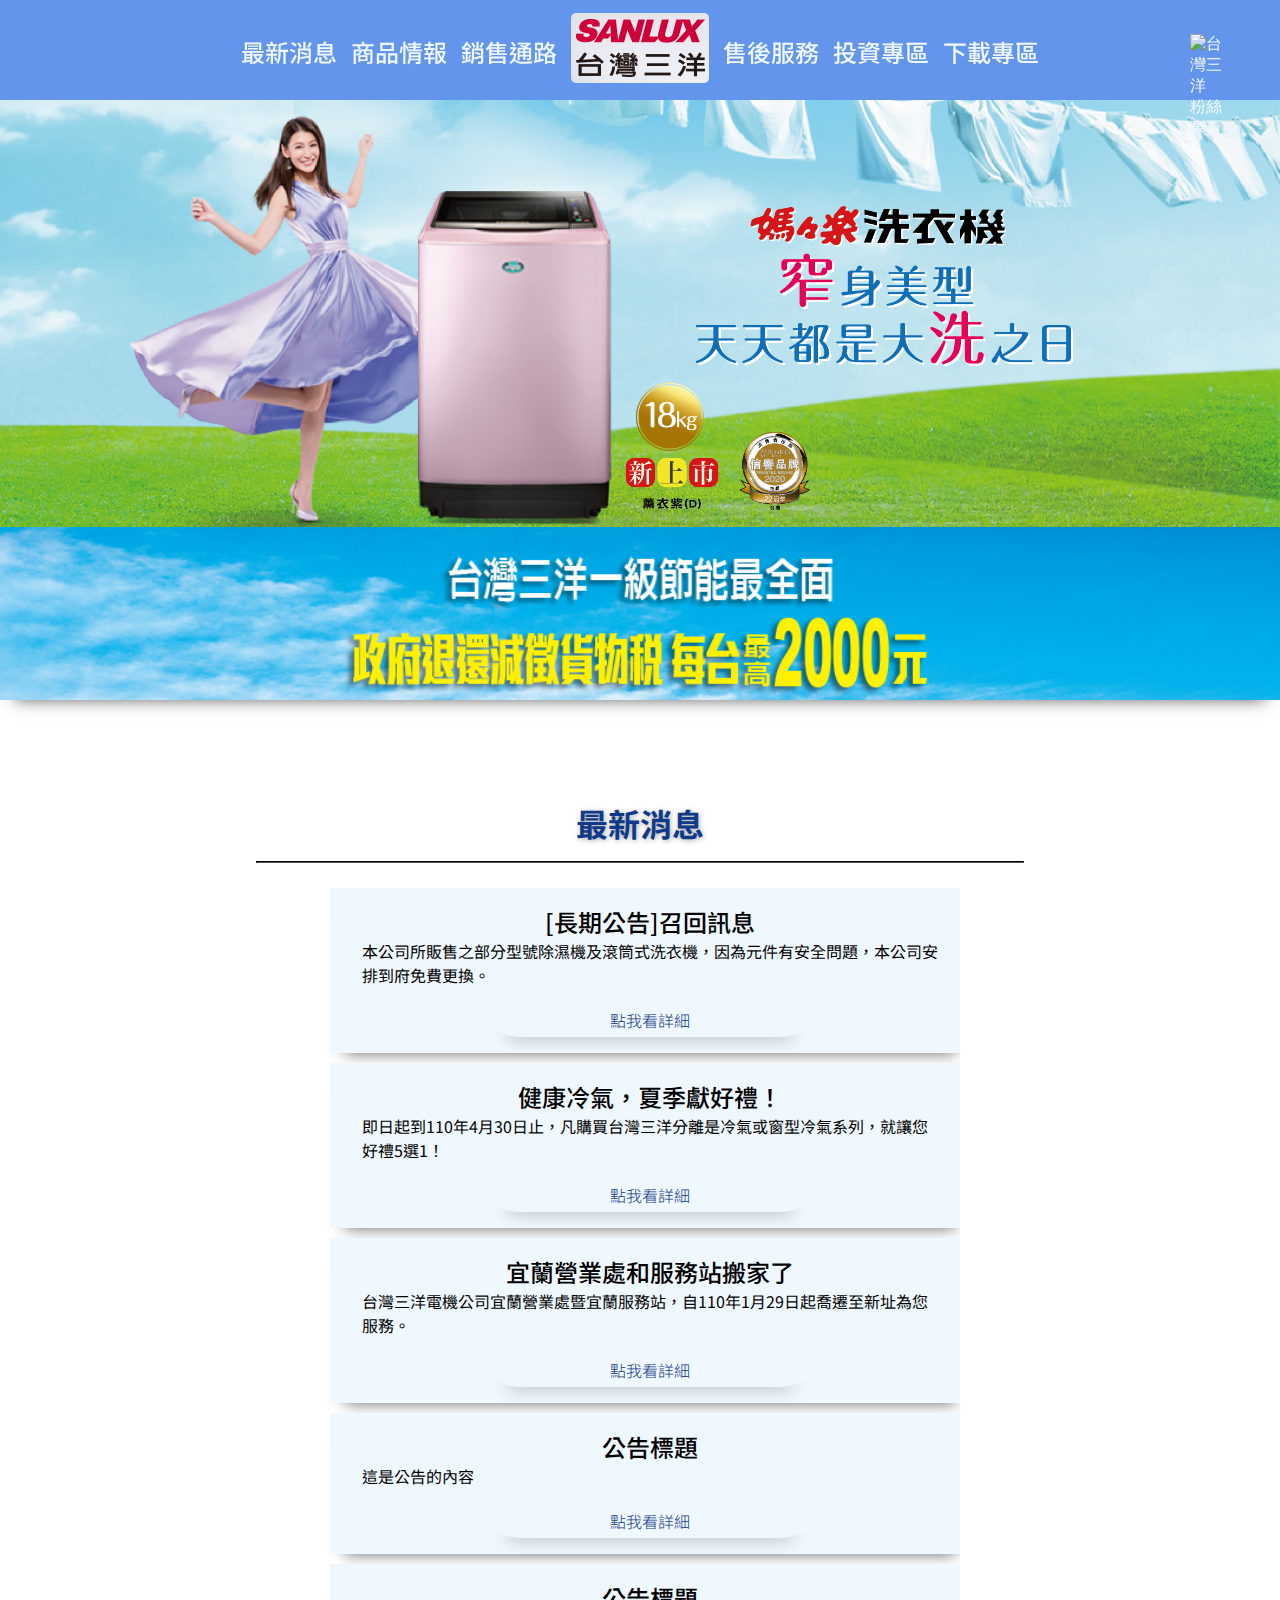
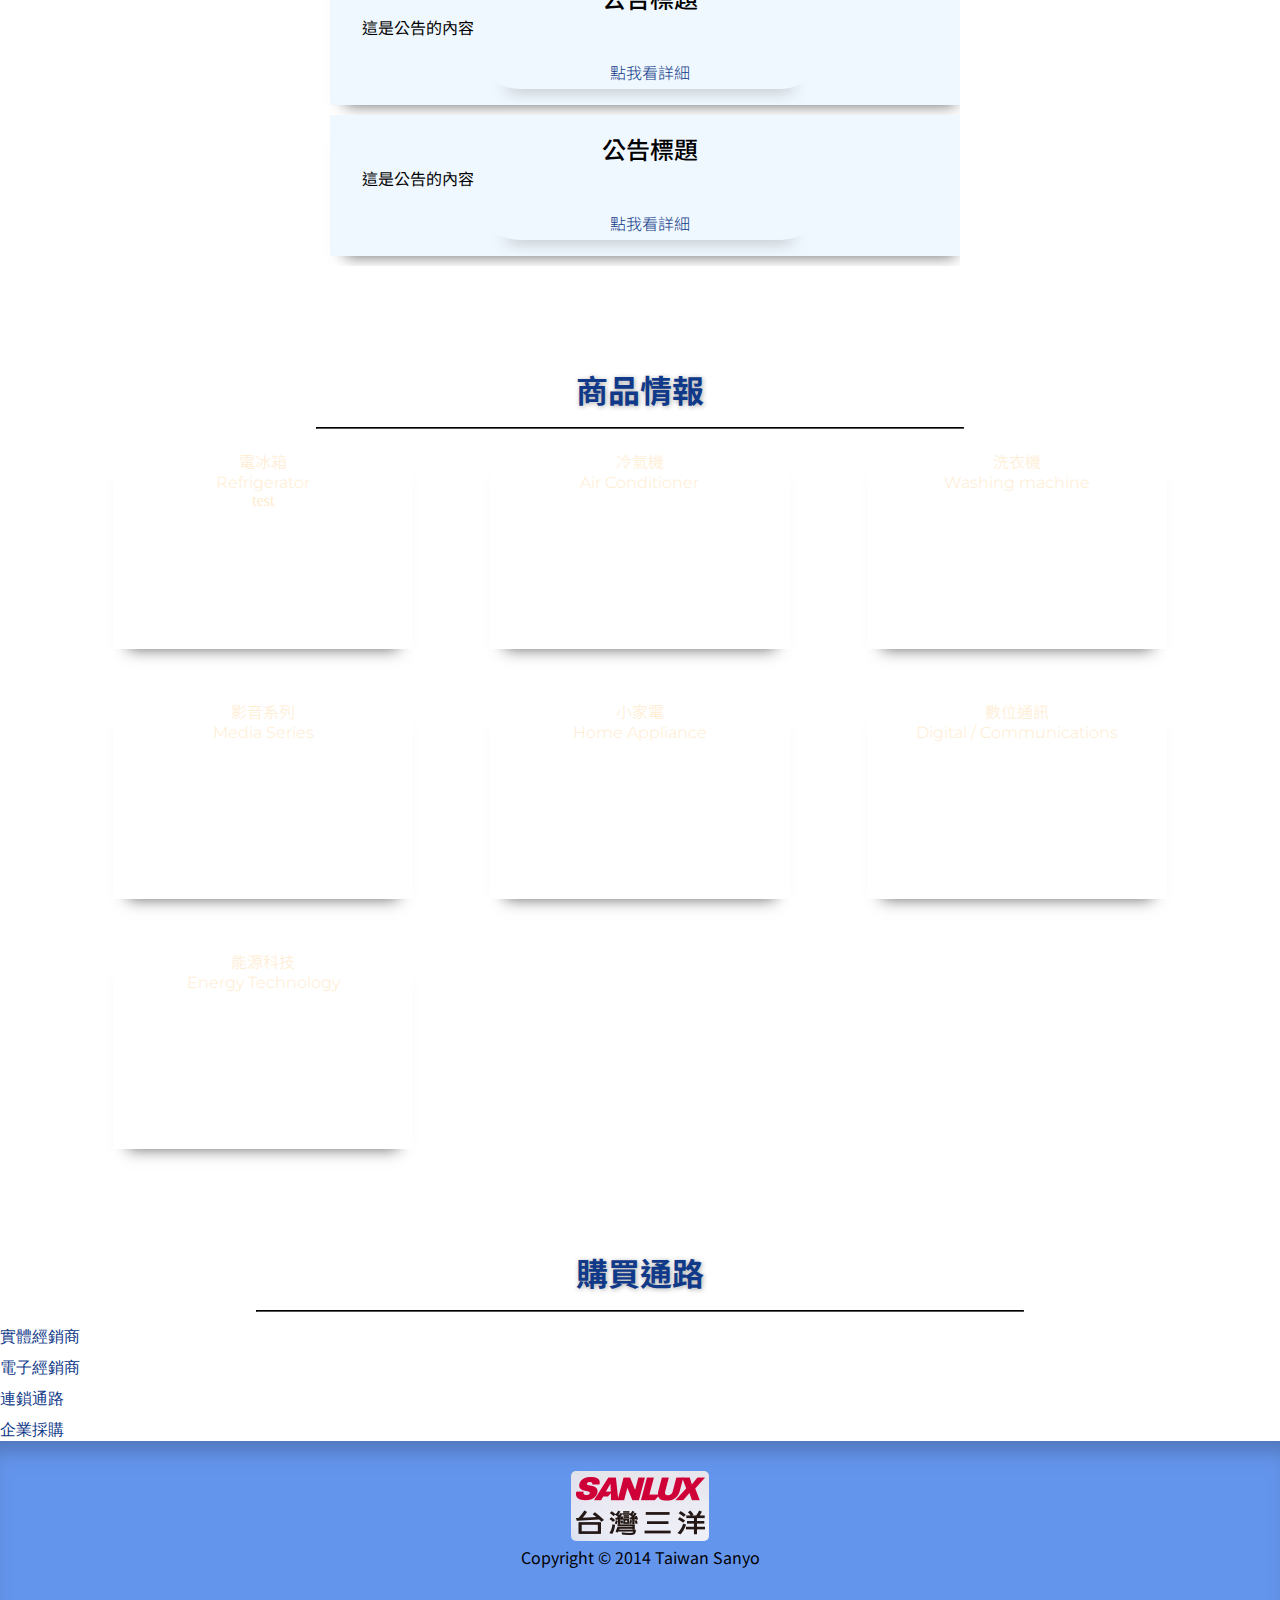
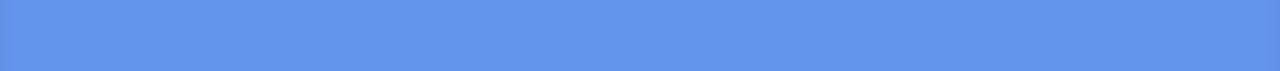
==== commit 53b9920d: "導覽列改版 將LOGO從連結list中獨立出來" ====
--- a/index.html
+++ b/index.html
@@ -7,15 +7,18 @@
     <title>台灣三洋 | SANLUX</title>
     <link rel="stylesheet" type="text/css" href="//cdn.jsdelivr.net/npm/slick-carousel@1.8.1/slick/slick.css" />
     <link rel="stylesheet" type="text/css" href="//cdn.jsdelivr.net/npm/slick-carousel@1.8.1/slick/slick-theme.css" />
-    <link rel="stylesheet" href="common.css">
-    <link rel="stylesheet" href="style.css">
+    <link rel="stylesheet" href="./css/common.css">
+    <link rel="stylesheet" href="./css/style.css">
 </head>
 
 <body>
     <!-- 導覽列 ======================================================== -->
     <nav>
-        <!--Part 0 : 行動裝置漢堡包-->
+        <!--Part 0-1 : 行動裝置漢堡包-->
         <div id="menu-hbg"><img src="./img/menu_hamburger.png" alt=""></div>
+        <!--Part 0-2 : LOGO獨立處理-->
+        <!-- 才能專心處裡RWD中會變化的元件 -->
+        <a href="#" class="logo" id="nav-logo" title="返回首頁"><img src="./img/LOGO_temp.png" alt="台灣三洋 官方網站"></a>
         <!--Part I : 排版對稱的襯墊-->
         <div></div>
         <!--Part II : 導覽列主要連結-->
@@ -23,9 +26,7 @@
             <li><a class="nav-a" href="#news">最新消息</a></li>
             <li><a class="nav-a" href="#info">商品情報</a></li>
             <li><a class="nav-a" href="#market-channel">銷售通路</a></li>
-            <li>
-                <a href="#" class="logo" title="返回首頁"><img src="./img/LOGO_temp.png" alt="台灣三洋 官方網站"></a>
-            </li>
+            <li><div id="nav-logo-seat"></div></li><!-- 騰出LOGO的空缺 -->
             <li>
                 <a class="nav-a" href="./04_service">售後服務</a>
                 <div class="sub-link">
@@ -66,6 +67,7 @@
     </nav>
     <!-- 導覽列 END ==================================================== -->
     <!-- 最新消息 ====================================================== -->
+    <!-- Banner區 =================== -->
     <section id="news">
         <div id="banner">
             <div id="banner1"></div>
@@ -75,46 +77,73 @@
             <div id="banner5"></div>
             <div id="banner6"></div>
         </div>
+        <!-- Banner區 END =================== -->
+        <!-- 公告區  =================== -->
         <h1 class="title-big">最新消息</h1>
         <hr class="hr-title" />
         <div id="news-card-wrap">
             <div class="news-card">
                 <img src="https://fakeimg.pl/300x200/696969/abcdef/" alt="">
-                <h1 class="title-medium">(長期公告)召回訊息</h1>
-                <p class="text-p">本公司所販售之部分型號除濕機及滾筒式洗衣機，因為元件有安全問題，本公司安排到府免費更換。</p>
-                <button>詳細</button>
-            </div>
-            <div class="news-card">
-                <img src="https://fakeimg.pl/300x200/696969/abcdef/" alt="">
-                <h1 class="title-medium">健康冷氣，夏季獻好禮！</h1>
-                <p class="text-p">這是公告的內容</p>
-                <button>詳細</button>
-            </div>
-            <div class="news-card">
-                <img src="https://fakeimg.pl/300x200/696969/abcdef/" alt="">
-                <h1 class="title-medium">公告</h1>
-                <p class="text-p">這是公告的內容</p>
-                <button>詳細</button>
-            </div>
-            <div class="news-card">
-                <img src="https://fakeimg.pl/300x200/696969/abcdef/" alt="">
-                <h1 class="title-medium">公告</h1>
-                <p class="text-p">這是公告的內容</p>
-                <button>詳細</button>
-            </div>
-            <div class="news-card">
-                <img src="https://fakeimg.pl/300x200/696969/abcdef/" alt="">
-                <h1 class="title-medium">公告</h1>
-                <p class="text-p">這是公告的內容</p>
-                <button>詳細</button>
-            </div>
-            <div class="news-card">
-                <img src="https://fakeimg.pl/300x200/696969/abcdef/" alt="">
-                <h1 class="title-medium">公告</h1>
-                <p class="text-p">這是公告的內容</p>
-                <button>詳細</button>
-            </div>
-        </div>
+                <div class="news-card-text">
+                    <h1 class="title-medium">[長期公告]召回訊息</h1>
+                    <p class="text-p">本公司所販售之部分型號除濕機及滾筒式洗衣機，因為元件有安全問題，本公司安排到府免費更換。</p>
+                </div>
+                <div class="news-btn">
+                    <a>點我看詳細</a>
+                </div>
+            </div>
+            <div class="news-card">
+                <img src="https://fakeimg.pl/300x200/696969/abcdef/" alt="">
+                <div class="news-card-text">
+                    <h1 class="title-medium">健康冷氣，夏季獻好禮！</h1>
+                    <p class="text-p">即日起到110年4月30日止，凡購買台灣三洋分離是冷氣或窗型冷氣系列，就讓您好禮5選1！</p>
+                </div>
+                <div class="news-btn">
+                    <a>點我看詳細</a>
+                </div>
+            </div>
+            <div class="news-card">
+                <img src="https://fakeimg.pl/300x200/696969/abcdef/" alt="">
+                <div class="news-card-text">
+                    <h1 class="title-medium">宜蘭營業處和服務站搬家了</h1>
+                    <p class="text-p">台灣三洋電機公司宜蘭營業處暨宜蘭服務站，自110年1月29日起喬遷至新址為您服務。</p>
+                </div>
+                <div class="news-btn">
+                    <a>點我看詳細</a>
+                </div>
+            </div>
+            <div class="news-card">
+                <img src="https://fakeimg.pl/300x200/696969/abcdef/" alt="">
+                <div class="news-card-text">
+                    <h1 class="title-medium">公告標題</h1>
+                    <p class="text-p">這是公告的內容</p>
+                </div>
+                <div class="news-btn">
+                    <a>點我看詳細</a>
+                </div>
+            </div>
+            <div class="news-card">
+                <img src="https://fakeimg.pl/300x200/696969/abcdef/" alt="">
+                <div class="news-card-text">
+                    <h1 class="title-medium">公告標題</h1>
+                    <p class="text-p">這是公告的內容</p>
+                </div>
+                <div class="news-btn">
+                    <a>點我看詳細</a>
+                </div>
+            </div>
+            <div class="news-card">
+                <img src="https://fakeimg.pl/300x200/696969/abcdef/" alt="">
+                <div class="news-card-text">
+                    <h1 class="title-medium">公告標題</h1>
+                    <p class="text-p">這是公告的內容</p>
+                </div>
+                <div class="news-btn">
+                    <a>點我看詳細</a>
+                </div>
+            </div>
+        </div>
+        <!-- 公告區 END =================== -->
     </section>
     <!-- 輪播圖 END ====================================================== -->
     <!-- 商品情報 ======================================================== -->
@@ -160,13 +189,26 @@
         </div>
     </section>
     <!-- 商品情報 END ======================================================= -->
-    <!-- 銷售通路 =========================================================== -->
+    <!-- 購買通路 =========================================================== -->
     <section id="market-channel">
-        <h1 class="title-big">銷售通路</h1>
+        <h1 class="title-big">購買通路</h1>
         <hr class="hr-title">
-        這裡要放銷售通路的簡表，而且要作便於搜尋的設計。
+        <div id="channel-wrap">
+            <div class="channel">
+                <a href="">實體經銷商</a>
+            </div>
+            <div class="channel">
+                <a href="">電子經銷商</a>
+            </div>
+            <div class="channel">
+                <a href="">連鎖通路</a>
+            </div>
+            <div class="channel">
+                <a href="">企業採購</a>
+            </div>
+        </div>
     </section>
-    <!-- 銷售通路 END ======================================================= -->
+    <!-- 購買通路 END ======================================================= -->
     <!-- 售後服務 =========================================================== -->
     <!-- 售後服務 END ======================================================= -->
     <!-- 投資專區 =========================================================== -->
@@ -176,7 +218,11 @@
 
     <!-- 頁尾 =============================================================== -->
     <footer>
-        <div><a href="#"><img src="./img/LOGO_temp.png" alt="" /></a></div>
+        <div>
+            <a href="#" class="logo" title="返回首頁">
+                <img src="./img/LOGO_temp.png" alt="台灣三洋 官方網站">
+            </a>
+        </div>
         <a class="text-p">Copyright &copy; 2014 Taiwan Sanyo</a>
     </footer>
     <!-- 頁尾 END =========================================================== -->
--- a/css/common.css
+++ b/css/common.css
@@ -0,0 +1,237 @@
+@import url("https://fonts.googleapis.com/css2?family=Noto+Sans+TC:wght@400;500;700;900&display=swap");
+@import url("https://fonts.googleapis.com/css2?family=Montserrat:ital,wght@0,300;0,400;0,500;0,600;0,700;0,800;0,900;1,300;1,400;1,500;1,600;1,700;1,800;1,900&family=Noto+Sans+TC:wght@400;500;700;900&display=swap");
+* {
+  margin: 0;
+  padding: 0;
+}
+
+a {
+  text-decoration: none;
+}
+
+a:link, a:visited {
+  color: AliceBlue;
+}
+
+.hr-title {
+  margin: 15px 20%;
+  border-color: black;
+}
+
+.title-big {
+  margin-top: 100px;
+  text-align: center;
+  font-family: "Noto Sans TC", sans-serif;
+  font-size: 2em;
+  font-weight: 700;
+  color: #103a89;
+  text-shadow: 1px 1px 5px #aaa;
+}
+
+.title-medium {
+  text-align: center;
+  font-family: "Noto Sans TC", sans-serif;
+  font-size: 1.5em;
+  font-weight: 500;
+}
+
+.text-p {
+  font-family: "Noto Sans TC", sans-serif;
+  font-size: 1em;
+  font-weight: 300;
+  font-weight: 400;
+  font-size: 1em;
+}
+
+.logo > img {
+  height: auto;
+  width: auto;
+  border-radius: 5px;
+  -webkit-transition: -webkit-box-shadow 0.5s;
+  transition: -webkit-box-shadow 0.5s;
+  transition: box-shadow 0.5s;
+  transition: box-shadow 0.5s, -webkit-box-shadow 0.5s;
+}
+
+.logo > img:hover {
+  -webkit-box-shadow: 0 3px 10px rgba(240, 248, 255, 0.6);
+          box-shadow: 0 3px 10px rgba(240, 248, 255, 0.6);
+}
+
+nav {
+  width: 100%;
+  display: -ms-grid;
+  display: grid;
+  -webkit-box-align: center;
+      -ms-flex-align: center;
+          align-items: center;
+  background-color: cornflowerblue;
+}
+
+@media screen and (min-width: 1025px) {
+  nav {
+    height: 100px;
+    max-height: 100px;
+    top: 0;
+    position: -webkit-sticky;
+    position: sticky;
+    z-index: 2;
+    -ms-grid-columns: 7% auto 7%;
+        grid-template-columns: 7% auto 7%;
+  }
+}
+
+@media screen and (max-width: 1024px) {
+  nav {
+    max-height: none;
+    position: initial;
+    -ms-grid-columns: 100% 0;
+        grid-template-columns: 100% 0;
+  }
+}
+
+nav #menu-hbg {
+  width: 32px;
+  height: 32px;
+  margin: 0 20px 0 auto;
+  background-color: AliceBlue;
+  border-radius: 15%;
+}
+
+@media screen and (min-width: 1025px) {
+  nav #menu-hbg {
+    display: none;
+  }
+}
+
+@media screen and (max-width: 1024px) {
+  nav #menu-hbg {
+    border: 3px solid AliceBlue;
+    display: block;
+  }
+}
+
+@media screen and (max-width: 767px) {
+  nav #menu-hbg {
+    border: none;
+  }
+}
+
+nav #nav-logo {
+  display: block;
+  position: absolute;
+  left: 50%;
+  -webkit-transform: translateX(-50%);
+          transform: translateX(-50%);
+  z-index: 2;
+}
+
+nav #nav-link-wrap {
+  margin: 0 auto;
+  height: 100%;
+  list-style: none;
+  text-align: center;
+  display: -webkit-box;
+  display: -ms-flexbox;
+  display: flex;
+}
+
+@media screen and (min-width: 1025px) {
+  nav #nav-link-wrap {
+    position: relative;
+  }
+  nav #nav-link-wrap li {
+    margin: 0 7px;
+    position: relative;
+  }
+  nav #nav-link-wrap li > a {
+    display: block;
+    position: relative;
+    top: 50px;
+    -webkit-transform: translateY(-50%);
+            transform: translateY(-50%);
+  }
+  nav #nav-link-wrap li .nav-a {
+    border-top: 3px solid transparent;
+    font-family: "Noto Sans TC", sans-serif;
+    font-size: 24px;
+    font-weight: 500;
+    line-height: 200%;
+    -webkit-transition: border 0.5s;
+    transition: border 0.5s;
+  }
+  nav #nav-link-wrap li:hover .nav-a {
+    border-top: 3px solid AliceBlue;
+  }
+  nav #nav-link-wrap li:hover .sub-link {
+    display: block;
+  }
+  nav #nav-link-wrap li #nav-logo-seat {
+    width: 138px;
+    height: 70px;
+  }
+  nav #nav-link-wrap .sub-link {
+    position: absolute;
+    width: 140%;
+    left: -20%;
+    top: 100px;
+    background-color: #103a89;
+    -webkit-box-shadow: 0 15px 15px -15px #666;
+            box-shadow: 0 15px 15px -15px #666;
+    display: none;
+  }
+  nav #nav-link-wrap .sub-link a {
+    display: block;
+    height: 100%;
+    padding: 0 5px;
+    line-height: 3;
+  }
+  nav #nav-link-wrap .sub-link a:hover {
+    background-color: cornflowerblue;
+  }
+}
+
+@media screen and (max-width: 1024px) {
+  nav #nav-link-wrap {
+    display: initial;
+  }
+}
+
+@media screen and (min-width: 1025px) {
+  nav #nav-soc {
+    display: initial;
+    width: 32px;
+    height: 32px;
+  }
+  nav #nav-soc a {
+    margin: 0 10px auto 0;
+    -webkit-transition: 0.5s;
+    transition: 0.5s;
+  }
+  nav #nav-soc a:hover {
+    -webkit-filter: sepia(100%) drop-shadow(0 0 1px AliceBlue);
+            filter: sepia(100%) drop-shadow(0 0 1px AliceBlue);
+  }
+  nav #nav-soc a:active {
+    -webkit-filter: invert(30%);
+            filter: invert(30%);
+  }
+}
+
+@media screen and (max-width: 1024px) {
+  nav #nav-soc {
+    display: none;
+  }
+}
+
+footer {
+  height: 200px;
+  width: 100%;
+  background-color: cornflowerblue;
+  padding-top: 30px;
+  -webkit-box-shadow: 0 20px 20px -10px #5176ba inset;
+          box-shadow: 0 20px 20px -10px #5176ba inset;
+  text-align: center;
+  overflow: hidden;
+}
+/*# sourceMappingURL=common.css.map */--- a/css/style.css
+++ b/css/style.css
@@ -0,0 +1,285 @@
+@import url("https://fonts.googleapis.com/css2?family=Noto+Sans+TC:wght@400;500;700;900&display=swap");
+@import url("https://fonts.googleapis.com/css2?family=Montserrat:ital,wght@0,300;0,400;0,500;0,600;0,700;0,800;0,900;1,300;1,400;1,500;1,600;1,700;1,800;1,900&family=Noto+Sans+TC:wght@400;500;700;900&display=swap");
+#news #banner {
+  height: calc(100% / 3);
+  width: 100%;
+  max-width: 1800px;
+  max-height: 600px;
+  overflow: hidden;
+  margin: 0 auto;
+  -webkit-box-shadow: 0 15px 15px -15px #666;
+          box-shadow: 0 15px 15px -15px #666;
+}
+
+#news #banner #banner1 {
+  background-image: url(../img/banner1.jpg);
+  background-size: cover;
+  background-repeat: no-repeat;
+  height: calc(100vw / 3);
+}
+
+#news #banner #banner1:focus {
+  outline: none;
+}
+
+#news #banner #banner2 {
+  background-image: url(../img/banner2.jpg);
+  background-size: cover;
+  background-repeat: no-repeat;
+  height: calc(100vw / 3);
+}
+
+#news #banner #banner2:focus {
+  outline: none;
+}
+
+#news #banner #banner3 {
+  background-image: url(../img/banner3.jpg);
+  background-size: cover;
+  background-repeat: no-repeat;
+  height: calc(100vw / 3);
+}
+
+#news #banner #banner3:focus {
+  outline: none;
+}
+
+#news #banner #banner4 {
+  background-image: url(../img/banner4.jpg);
+  background-size: cover;
+  background-repeat: no-repeat;
+  height: calc(100vw / 3);
+}
+
+#news #banner #banner4:focus {
+  outline: none;
+}
+
+#news #banner #banner5 {
+  background-image: url(../img/banner5.jpg);
+  background-size: cover;
+  background-repeat: no-repeat;
+  height: calc(100vw / 3);
+}
+
+#news #banner #banner5:focus {
+  outline: none;
+}
+
+#news #banner #banner6 {
+  background-image: url(../img/banner6.jpg);
+  background-size: cover;
+  background-repeat: no-repeat;
+  height: calc(100vw / 3);
+}
+
+#news #banner #banner6:focus {
+  outline: none;
+}
+
+#news #banner .slick-arrow::before {
+  color: cornflowerblue;
+  font-size: 40px;
+}
+
+#news #banner .slick-prev {
+  left: 15px;
+  z-index: 3;
+}
+
+#news #banner .slick-next {
+  right: 35px;
+}
+
+#news #news-card-wrap {
+  margin: 0 auto;
+  overflow: hidden;
+  text-overflow: ellipsis;
+}
+
+@media screen and (min-width: 1025px) {
+  #news #news-card-wrap {
+    width: 90%;
+  }
+}
+
+@media screen and (max-width: 1024px) {
+  #news #news-card-wrap {
+    width: 70%;
+  }
+}
+
+@media screen and (min-width: 767px) {
+  #news #news-card-wrap {
+    width: 50%;
+  }
+}
+
+#news #news-card-wrap .news-card {
+  width: 100%;
+  min-height: calc(450px- $pd-b-card);
+  max-height: calc(450px- $pd-b-card);
+  margin: 10px;
+  padding-bottom: 1em;
+  background-color: AliceBlue;
+  -webkit-box-shadow: 0 15px 15px -15px #666;
+          box-shadow: 0 15px 15px -15px #666;
+  display: -webkit-box;
+  display: -ms-flexbox;
+  display: flex;
+  -webkit-box-orient: vertical;
+  -webkit-box-direction: normal;
+      -ms-flex-direction: column;
+          flex-direction: column;
+}
+
+#news #news-card-wrap .news-card img {
+  margin: 0 auto;
+  width: 100%;
+  max-width: 300px;
+}
+
+#news #news-card-wrap .news-card p {
+  text-overflow: ellipsis;
+}
+
+#news #news-card-wrap .news-card .news-card-text {
+  margin: 1em 2em;
+}
+
+#news #news-card-wrap .news-card .news-btn {
+  display: block;
+  background-color: AliceBlue;
+  text-align: center;
+  -webkit-box-shadow: 0 15px 15px -15px #666;
+          box-shadow: 0 15px 15px -15px #666;
+  border-radius: 10% / 50%;
+  padding: 5px;
+  -webkit-transition: 0.5s;
+  transition: 0.5s;
+}
+
+@media screen and (min-width: 1025px) {
+  #news #news-card-wrap .news-card .news-btn {
+    margin: 0 25%;
+    color: #103a89;
+    font-family: "Noto Sans TC", sans-serif;
+    font-size: 1em;
+    font-weight: 300;
+  }
+  #news #news-card-wrap .news-card .news-btn:hover {
+    background-color: #103a89;
+    color: AliceBlue;
+  }
+}
+
+@media screen and (max-width: 1024px) {
+  #news #news-card-wrap .news-card .news-btn {
+    margin: 0 35%;
+    background-color: rgba(16, 58, 137, 0.7);
+    color: AliceBlue;
+    font-size: 1em;
+  }
+}
+
+#news #news-card-wrap .news-card:focus {
+  outline: none;
+}
+
+#info {
+  max-width: 1080px;
+  margin: 0 auto;
+}
+
+#info #info-card-wrap {
+  display: -ms-grid;
+  display: grid;
+}
+
+@media screen and (min-width: 1025px) {
+  #info #info-card-wrap {
+    margin: 20px auto;
+    -ms-grid-columns: (1fr)[3];
+        grid-template-columns: repeat(3, 1fr);
+    grid-gap: 50px;
+  }
+}
+
+@media screen and (max-width: 1024px) {
+  #info #info-card-wrap {
+    width: 90%;
+    margin: 0 auto;
+    -ms-grid-columns: (1fr)[2];
+        grid-template-columns: repeat(2, 1fr);
+    grid-gap: 30px;
+  }
+}
+
+@media screen and (max-width: 767px) {
+  #info #info-card-wrap {
+    -ms-grid-columns: (1fr)[1];
+        grid-template-columns: repeat(1, 1fr);
+    grid-gap: 60px;
+  }
+}
+
+#info #info-card-wrap .info-card {
+  width: 300px;
+  height: 200px;
+  margin: 0 auto;
+  background-image: url(https://fakeimg.pl/300x200/696969/abcdef/);
+  background-size: cover;
+  -webkit-box-shadow: 0 15px 15px -15px #666;
+          box-shadow: 0 15px 15px -15px #666;
+  text-align: center;
+  color: blanchedalmond;
+  -webkit-transition: 0.5s;
+  transition: 0.5s;
+}
+
+#info #info-card-wrap .info-card h2 {
+  font-family: "Noto Sans TC", sans-serif;
+  font-size: 1em;
+  font-weight: 300;
+  -webkit-transition: font-size 0.5s;
+  transition: font-size 0.5s;
+}
+
+#info #info-card-wrap .info-card h3 {
+  font-family: "Montserrat", sans-serif;
+  font-size: 1em;
+  font-weight: 300;
+  -webkit-transition: font-size 0.5s;
+  transition: font-size 0.5s;
+}
+
+#info #info-card-wrap .info-card:focus {
+  outline: none;
+}
+
+#info #info-card-wrap .info-card:hover {
+  background-image: url(https://fakeimg.pl/300x200/abcdef/696969/);
+}
+
+#info #info-card-wrap .info-card:hover h2 {
+  font-size: 40px;
+}
+
+#info #info-card-wrap .info-card:hover h3 {
+  font-size: 24px;
+}
+
+#market-channel #channel-wrap {
+  display: -ms-grid;
+  display: grid;
+  -ms-grid-columns: 2;
+      grid-template-columns: 2;
+  -ms-grid-rows: 2;
+      grid-template-rows: 2;
+  grid-gap: 10px;
+}
+
+#market-channel #channel-wrap .channel a {
+  color: #103a89;
+}
+/*# sourceMappingURL=style.css.map */